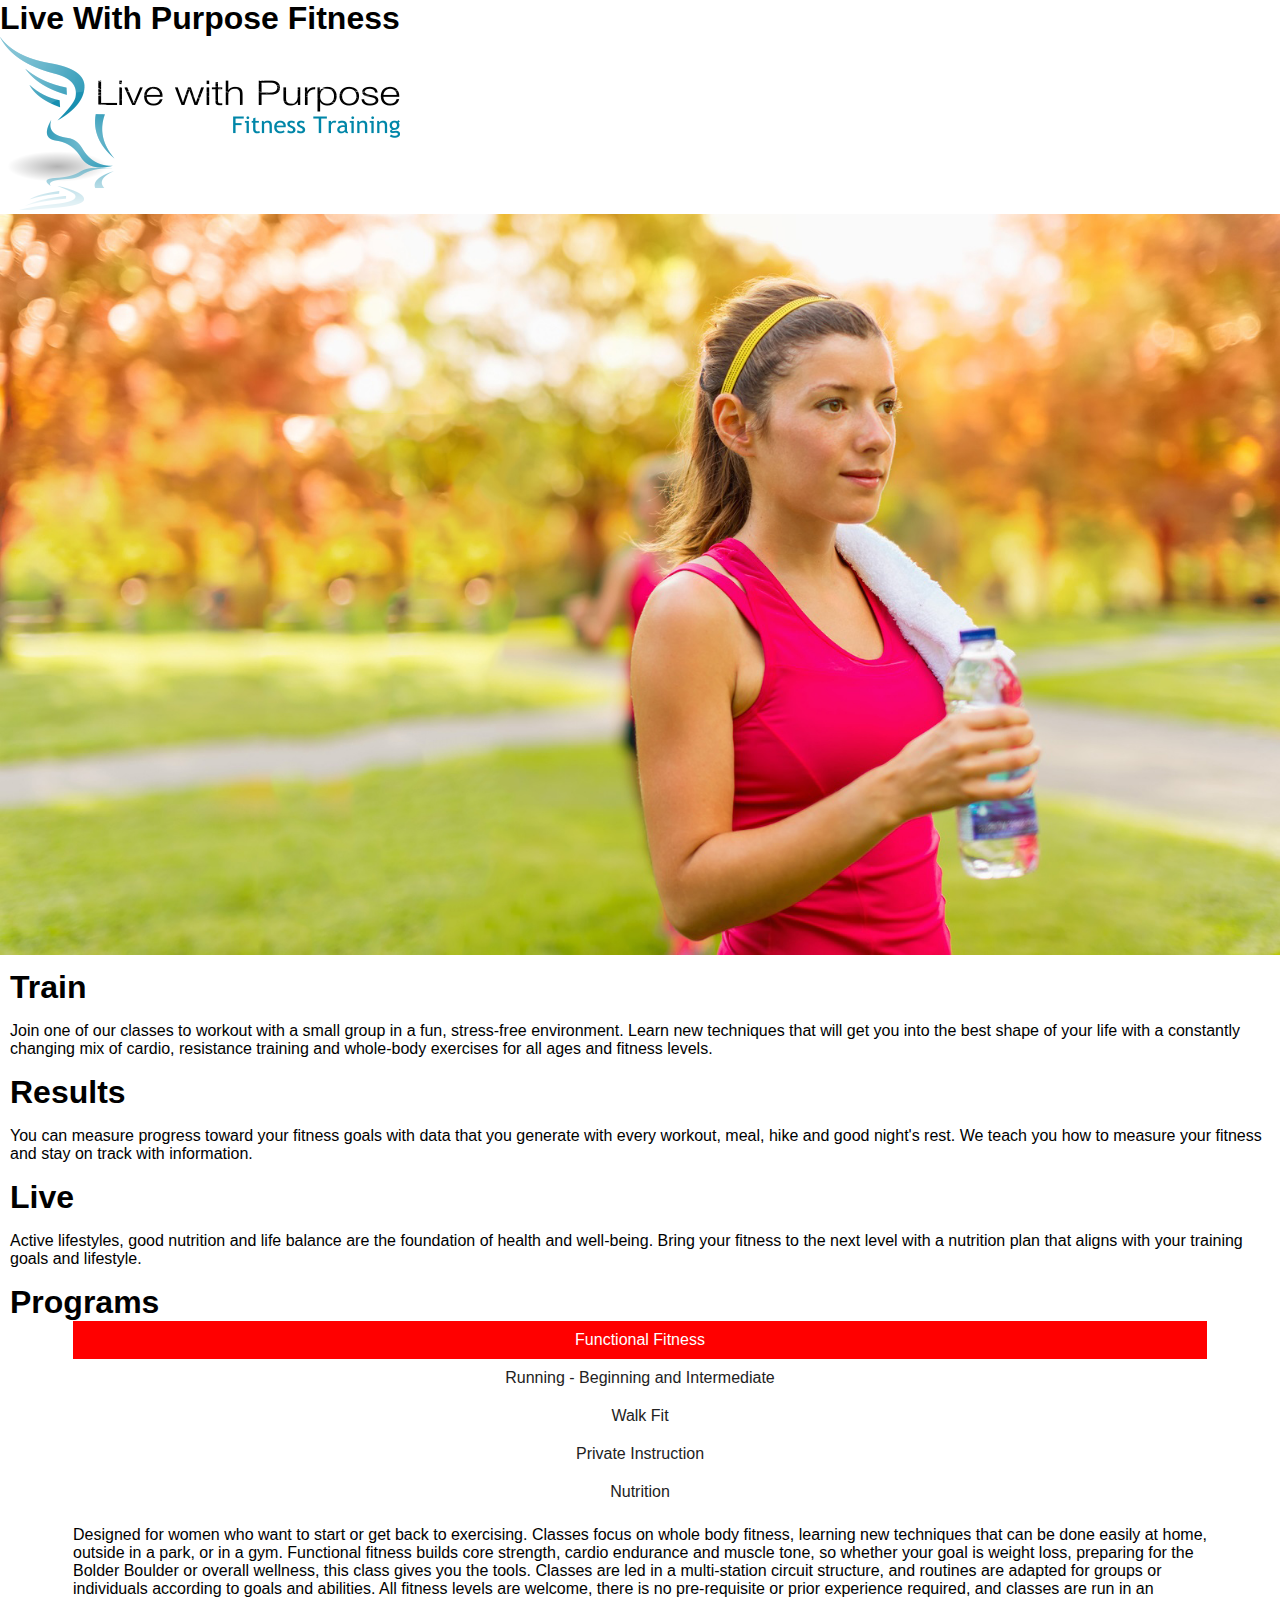
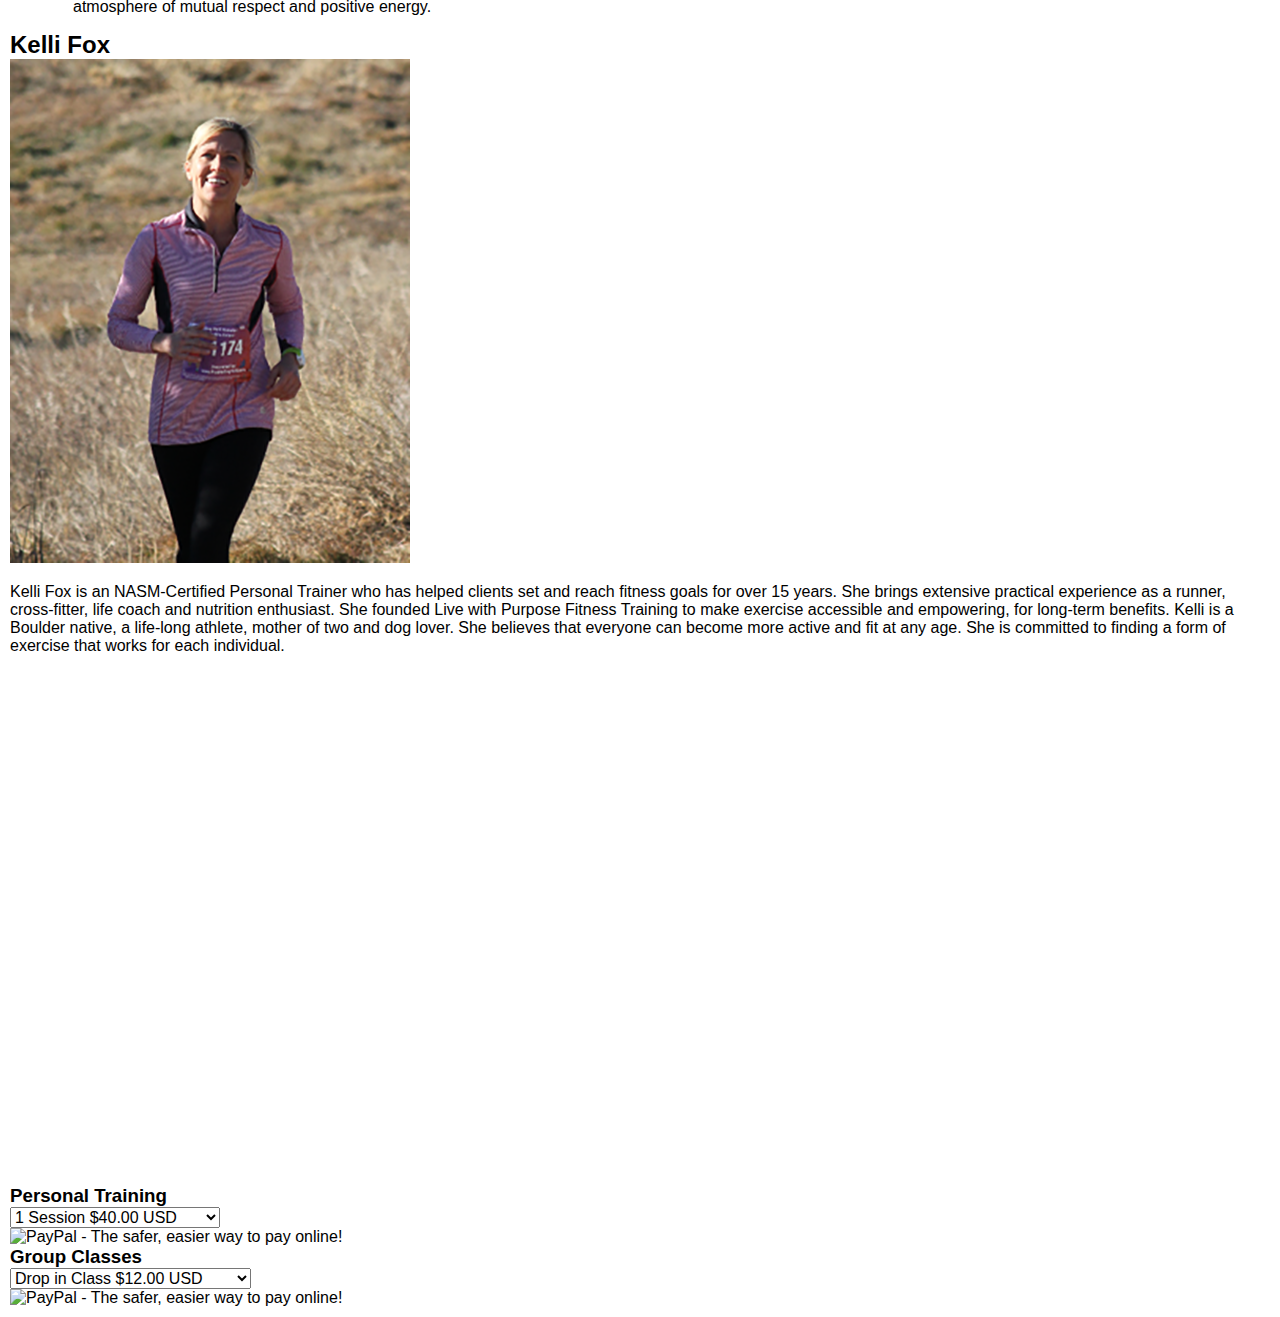
==== index.html @ 6a60d318 "adding css files and images" ====
<!DOCTYPE html>
<html lang="en">

<head>
	<meta charset="UTF-8" name="description" content="Live with Purpose Fitness Training is personal training services based in Louisville Colorado. Train. Results. Live.">
	<title>Live with Purpose Fitness | Personal Training in Louisville Colorado</title>
	<link rel="shortcut icon" type="image/png" href="images/favicon.png" />
	<link rel="stylesheet" href="styles/normalize.css">
	<link rel="stylesheet" href="styles/main.css">
</head>

<body>

	<!--              -->
	<!-- HEADER & NAV -->
	<!--              -->

	<h1>Live With Purpose Fitness</h1>
	<img src="images/main-logo.png" alt="live with purpose fitness logo">
	<img src="images/main-banner.jpg" alt="girl on a run" class="hdr-nav_banner-img">






	<!--                -->
	<!-- CALL TO ACTION -->
	<!--                -->

	<div class="content-wrapper">
		<h1 class="inactive-tab">Train</h1>
		<p>Join one of our classes to workout with a small group in a fun, stress-free environment. Learn new techniques that will get you into the best shape of your life with a constantly changing mix of cardio, resistance training and whole-body exercises for
			all ages and fitness levels.</p>

		<h1 class="inactive-tab">Results</h1>
		<p>You can measure progress toward your fitness goals with data that you generate with every workout, meal, hike and good night's rest. We teach you how to measure your fitness and stay on track with information.</p>

		<h1 class="inactive-tab">Live</h1>
		<p>Active lifestyles, good nutrition and life balance are the foundation of health and well-being. Bring your fitness to the next level with a nutrition plan that aligns with your training goals and lifestyle.</p>






		<!--                      -->
		<!-- PROGRAM DESCRIPTIONS -->
		<!--                      -->

		<h1>Programs</h1>

		<div class="tab-container">

			<ul class="tabs">
				<li class="tab-link current" data-tab="tab-1">Functional Fitness</li>
				<li class="tab-link" data-tab="tab-2">Running - Beginning and Intermediate</li>
				<li class="tab-link" data-tab="tab-3">Walk Fit</li>
				<li class="tab-link" data-tab="tab-4">Private Instruction</li>
				<li class="tab-link" data-tab="tab-5">Nutrition</li>
			</ul>

			<div id="tab-1" class="tab-content current">
				Designed for women who want to start or get back to exercising. Classes focus on whole body fitness, learning new techniques that can be done easily at home, outside in a park, or in a gym. Functional fitness builds core strength, cardio endurance and
				muscle tone, so whether your goal is weight loss, preparing for the Bolder Boulder or overall wellness, this class gives you the tools. Classes are led in a multi-station circuit structure, and routines are adapted for groups or individuals according
				to goals and abilities. All fitness levels are welcome, there is no pre-requisite or prior experience required, and classes are run in an atmosphere of mutual respect and positive energy.
			</div>
			<div id="tab-2" class="tab-content">
				Come experience the joy of group running, and take your training to the next level whether you're just beginning or have some experience. Each new class is assessed and grouped by ability and personal goals. My goal is to make running fun, and help you
				conquer your first mile or your first race in a supportive group format.
			</div>
			<div id="tab-3" class="tab-content">
				Group walking with light resistance and interval training that will add the next level of fitness to your walking routine. Body weight exercises, resistance bands and tubes are used to improve stability, strength and muscle tone. Also limited to six participants,
				meets twice a week, typically outside, weather permitting.
			</div>
			<div id="tab-4" class="tab-content">
				Want to work on an exercise program, work on specific goals, train for a race or start cross-fit, but do not know where to begin? Our individualized training and coaching plans will get you there. You tell us where you want to go, we design the plan and
				give you tools to get there. Private instruction is for anyone who prefers to work at their pace with 100% focus on their needs. Let us help you start an exercise routine for the first time, increase your level of overall fitness, rehabilitate after
				injury or surgery, or prepare for your first or next race.
			</div>
			<div id="tab-5" class="tab-content">
				Add nutrition coaching to private instruction and hit your weight, endurance or overall wellness goals faster. We provide guidance on the best foods to incorporate into your active lifestyle, as well as recommended calorie intake and recipes to get you
				going.
			</div>
		</div>






		<!--             -->
		<!-- INSTRUCTORS -->
		<!--             -->

		<h2>Kelli Fox</h2>
		<img src="images/main-bio.png" alt="">
		<p>Kelli Fox is an NASM-Certified Personal Trainer who has helped clients set and reach fitness goals for over 15 years. She brings extensive practical experience as a runner, cross-fitter, life coach and nutrition enthusiast. She founded Live with Purpose
			Fitness Training to make exercise accessible and empowering, for long-term benefits. Kelli is a Boulder native, a life-long athlete, mother of two and dog lover. She believes that everyone can become more active and fit at any age. She is committed
			to finding a form of exercise that works for each individual.</p>






		<!--                 -->
		<!-- GOOGLE CALENDAR -->
		<!--                 -->

		<div class="gcal">
			<iframe src="https://www.google.com/calendar/embed?showNav=0&amp;showPrint=0&amp;height=600&amp;wkst=1&amp;bgcolor=%23ffffff&amp;src=ojru3b0qiuaqg6bckt0li6a1ng%40group.calendar.google.com&amp;color=%2342104A&amp;ctz=America%2FNew_York" style=" border-width:0 "
							width="100%" height="400px"></iframe>
		</div>





		<!--               -->
		<!-- PAYPAL BUTTON -->
		<!--               -->

		<div class="paypal">
			<h3>Personal Training</h3>

			<div class="paypal">
				<form action="https://www.paypal.com/cgi-bin/webscr" method="post" target="_top">
					<input type="hidden" name="cmd" value="_s-xclick">
					<input type="hidden" name="hosted_button_id" value="YKJKQMB5EEYSU">
					<table>
						<tbody>
							<tr>
								<td>
									<input type="hidden" name="on0" value="Sessions">
								</td>
							</tr>
							<tr>
								<td>
									<select name="os0">
										<option value="1 Session">1 Session $40.00 USD</option>
										<option value="4 Sessions">4 Sessions $145.00 USD</option>
										<option value="6 Sessions">6 Sessions $198.00 USD</option>
										<option value="10 Sessions">10 Sessions $300.00 USD</option>
									</select>
								</td>
							</tr>
						</tbody>
					</table>
					<input type="hidden" name="currency_code" value="USD">
					<input type="image" src="https://www.paypalobjects.com/en_US/i/btn/btn_buynowCC_LG.gif" border="0" name="submit" alt="PayPal - The safer, easier way to pay online!">
					<img alt="" border="0" src="https://www.paypalobjects.com/en_US/i/scr/pixel.gif" width="1" height="1">
				</form>
			</div>

			<h3>Group Classes</h3>
			<div class="paypal">
				<form action="https://www.paypal.com/cgi-bin/webscr" method="post" target="_top">
					<input type="hidden" name="cmd" value="_s-xclick">
					<input type="hidden" name="hosted_button_id" value="GPNAJPXUS7Q98">
					<table>
						<tbody>
							<tr>
								<td>
									<input type="hidden" name="on0" value="Classes">
								</td>
							</tr>
							<tr>
								<td>
									<select name="os0">
										<option value="Drop in Class">Drop in Class $12.00 USD</option>
										<option value="4 Session Class">4 Session Class $40.00 USD</option>
										<option value="6 Session Class">6 Session Class $48.00 USD</option>
										<option value="Monthly Unlimited">Monthly Unlimited $75.00 USD</option>
									</select>
								</td>
							</tr>
						</tbody>
					</table>
					<input type="hidden" name="currency_code" value="USD">
					<input type="image" src="https://www.paypalobjects.com/en_US/i/btn/btn_buynowCC_LG.gif" border="0" name="submit" alt="PayPal - The safer, easier way to pay online!">
					<img alt="" border="0" src="https://www.paypalobjects.com/en_US/i/scr/pixel.gif" width="1" height="1">
				</form>
			</div>
		</div>
	</div>





	<!--         -->
	<!-- Scripts -->
	<!--         -->

	<script src="https://ajax.googleapis.com/ajax/libs/jquery/3.1.0/jquery.min.js"></script>
	<script src="main.js" type="text/javascript"></script>
</body>

</html>
---- styles/main.css ----
body {
}

/*  Header and Navigation  */
/*  class syntax : hdr-nv  */

.hdr-nav_banner-img {
  width: 100%;
}





.content-wrapper {
  padding: 10px;
}

.tab-container{
	width: 90%;
	margin: 0 auto;
}

ul.tabs{
	margin: 0px;
	padding: 0px;
	list-style: none;
}
ul.tabs li{
	background: none;
	color: #222;
	padding: 10px;
  text-align: center;
	cursor: pointer;
}

ul.tabs li.current{
	background: red;
	color: white;
}

.tab-content{
	display: none;
	padding: 15px 0;
}

.tab-content.current{
	display: inherit;
}

.gcal {
  margin: 5%;
}
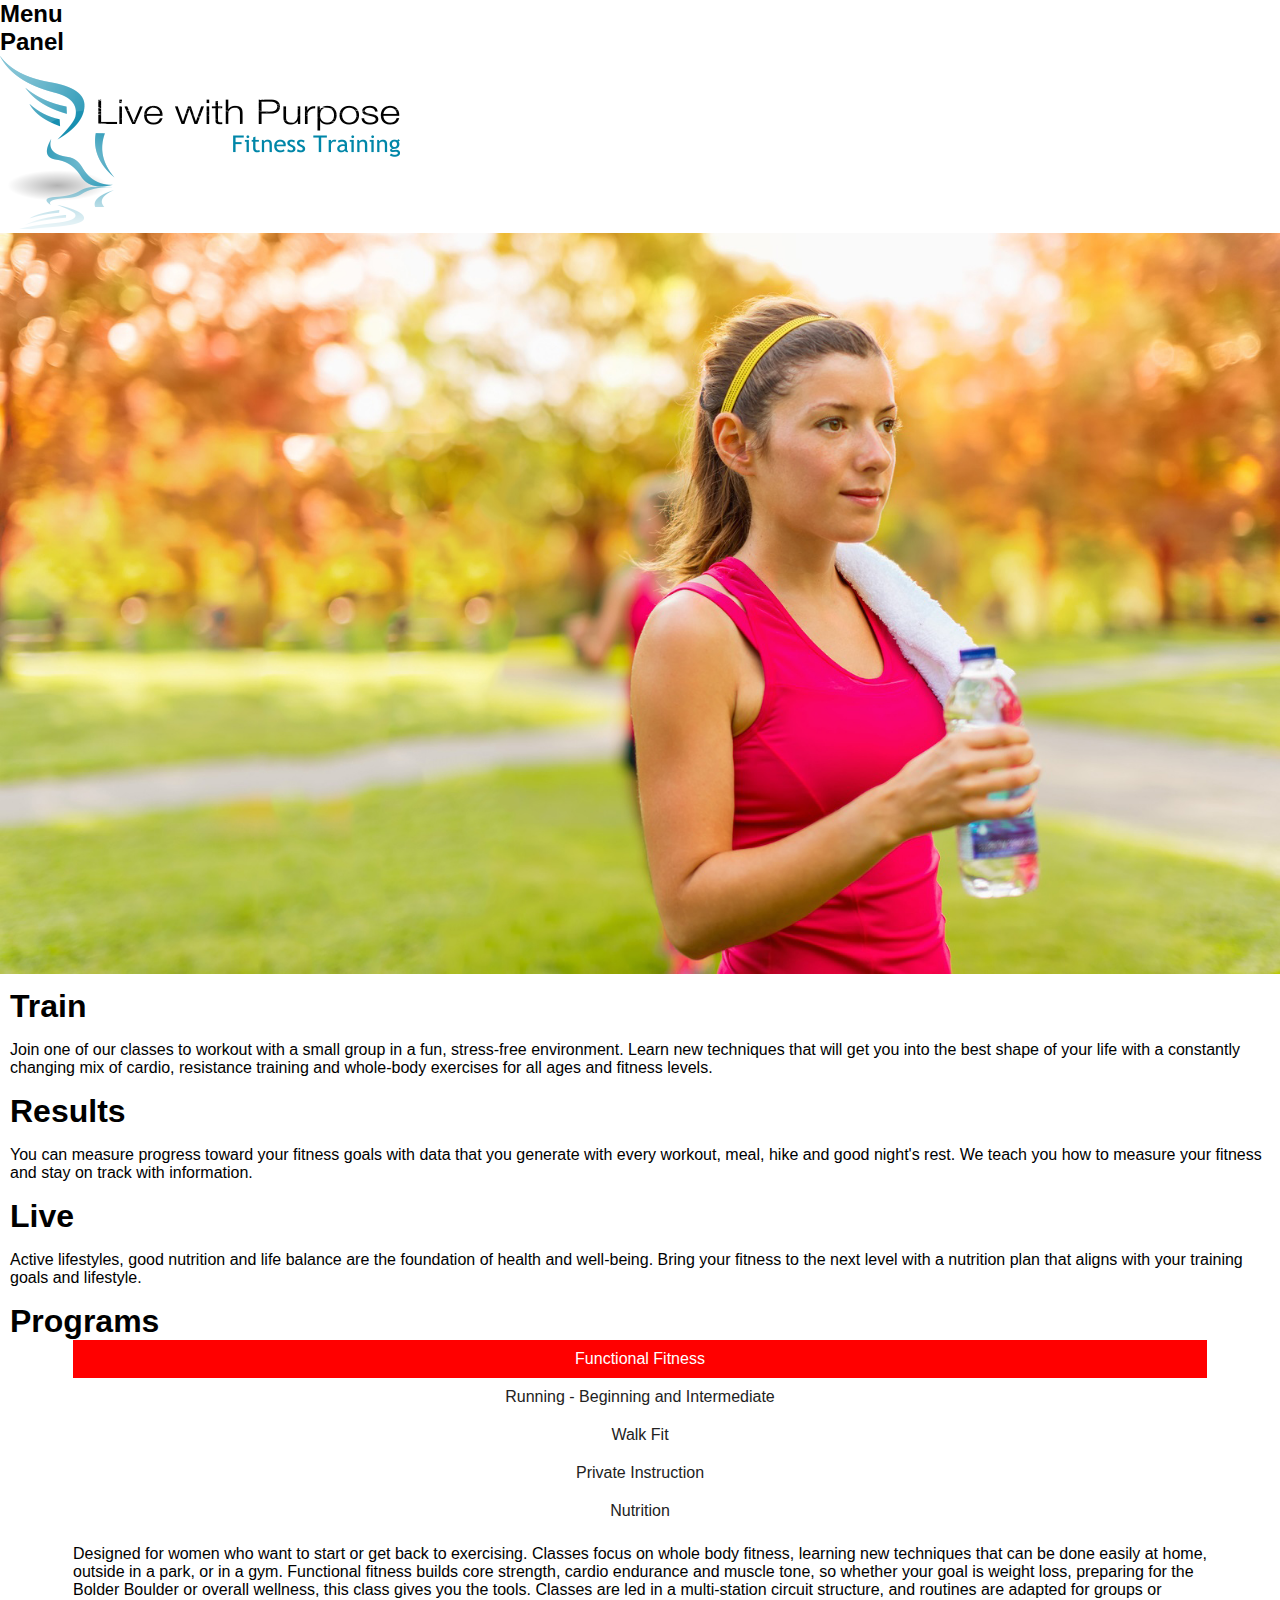
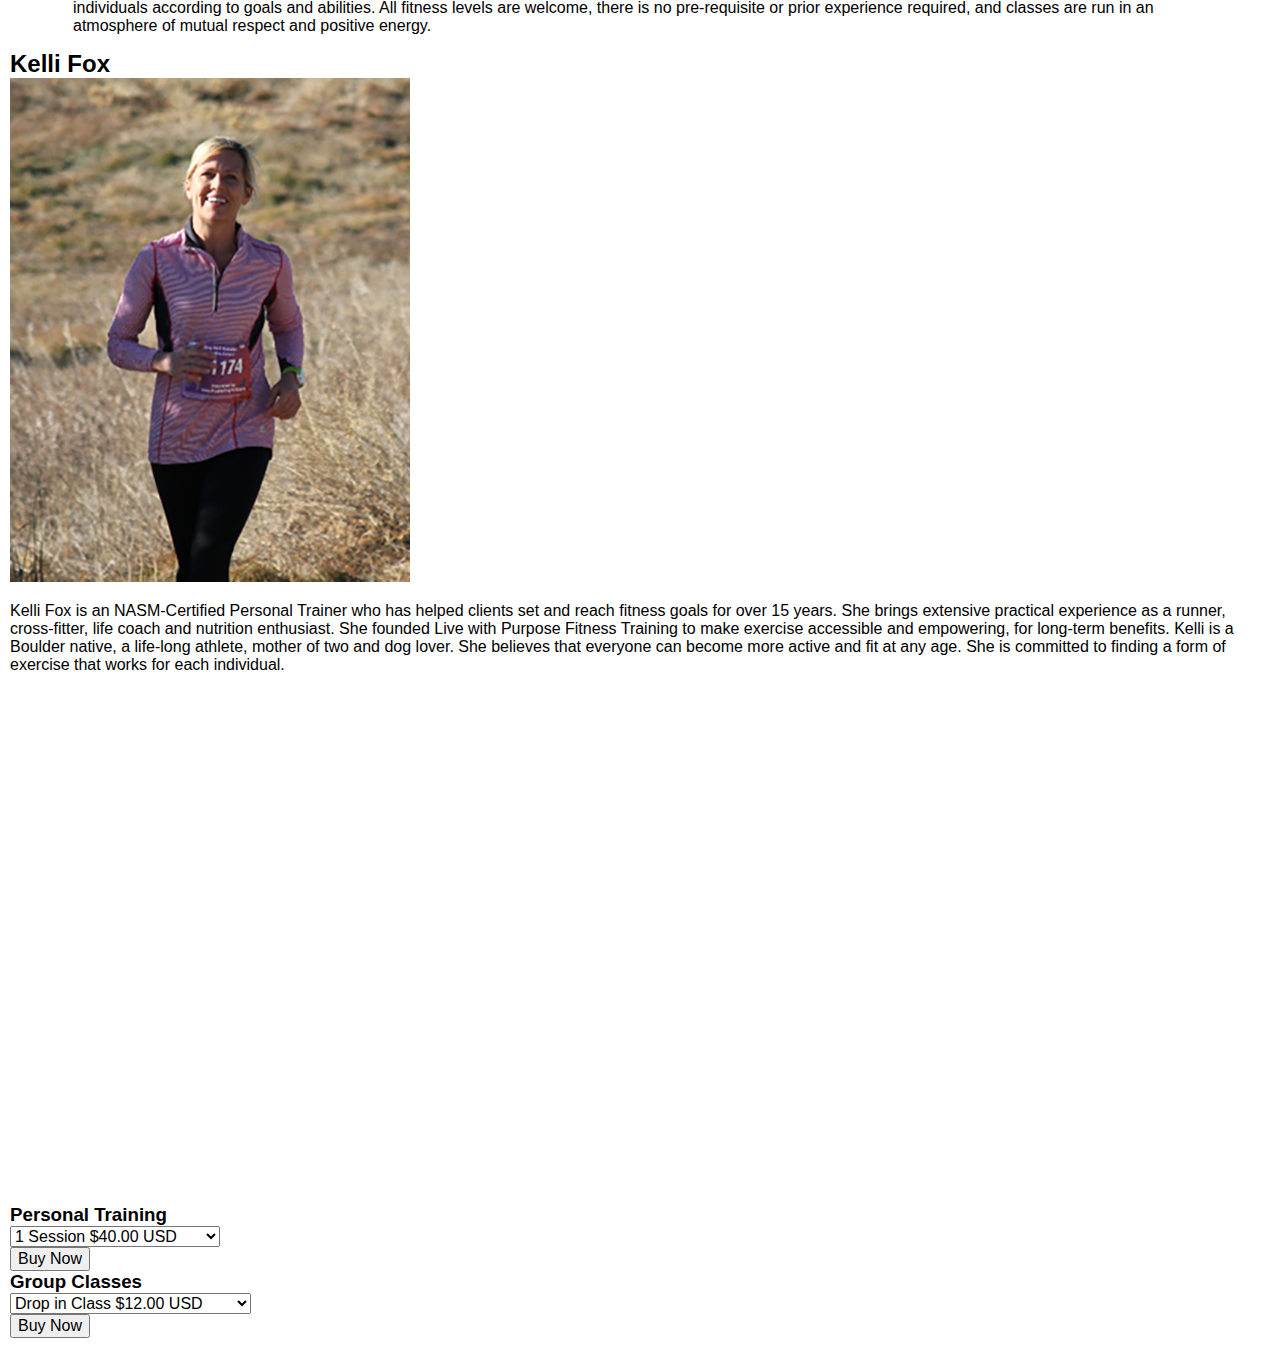
==== commit 6bdaf57b: "adding files" ====
--- a/index.html
+++ b/index.html
@@ -15,7 +15,19 @@
 	<!-- HEADER & NAV -->
 	<!--              -->
 
-	<h1>Live With Purpose Fitness</h1>
+
+	<nav id="menu">
+	  <header>
+	    <h2>Menu</h2>
+	  </header>
+	</nav>
+
+	<main id="panel">
+	  <header>
+	    <h2>Panel</h2>
+	  </header>
+	</main>
+
 	<img src="images/main-logo.png" alt="live with purpose fitness logo">
 	<img src="images/main-banner.jpg" alt="girl on a run" class="hdr-nav_banner-img">
 
@@ -148,7 +160,7 @@
 						</tbody>
 					</table>
 					<input type="hidden" name="currency_code" value="USD">
-					<input type="image" src="https://www.paypalobjects.com/en_US/i/btn/btn_buynowCC_LG.gif" border="0" name="submit" alt="PayPal - The safer, easier way to pay online!">
+					<input type="submit" value="Buy Now" name="submit" title="PayPal - The safer, easier way to pay online!" class="paypalbutton">
 					<img alt="" border="0" src="https://www.paypalobjects.com/en_US/i/scr/pixel.gif" width="1" height="1">
 				</form>
 			</div>
@@ -178,7 +190,7 @@
 						</tbody>
 					</table>
 					<input type="hidden" name="currency_code" value="USD">
-					<input type="image" src="https://www.paypalobjects.com/en_US/i/btn/btn_buynowCC_LG.gif" border="0" name="submit" alt="PayPal - The safer, easier way to pay online!">
+					<input type="submit" value="Buy Now" name="submit" title="PayPal - The safer, easier way to pay online!" class="paypalbutton">
 					<img alt="" border="0" src="https://www.paypalobjects.com/en_US/i/scr/pixel.gif" width="1" height="1">
 				</form>
 			</div>
@@ -194,7 +206,7 @@
 	<!--         -->
 
 	<script src="https://ajax.googleapis.com/ajax/libs/jquery/3.1.0/jquery.min.js"></script>
-	<script src="main.js" type="text/javascript"></script>
+	<script src="scripts/main.js" type="text/javascript"></script>
 </body>
 
 </html>
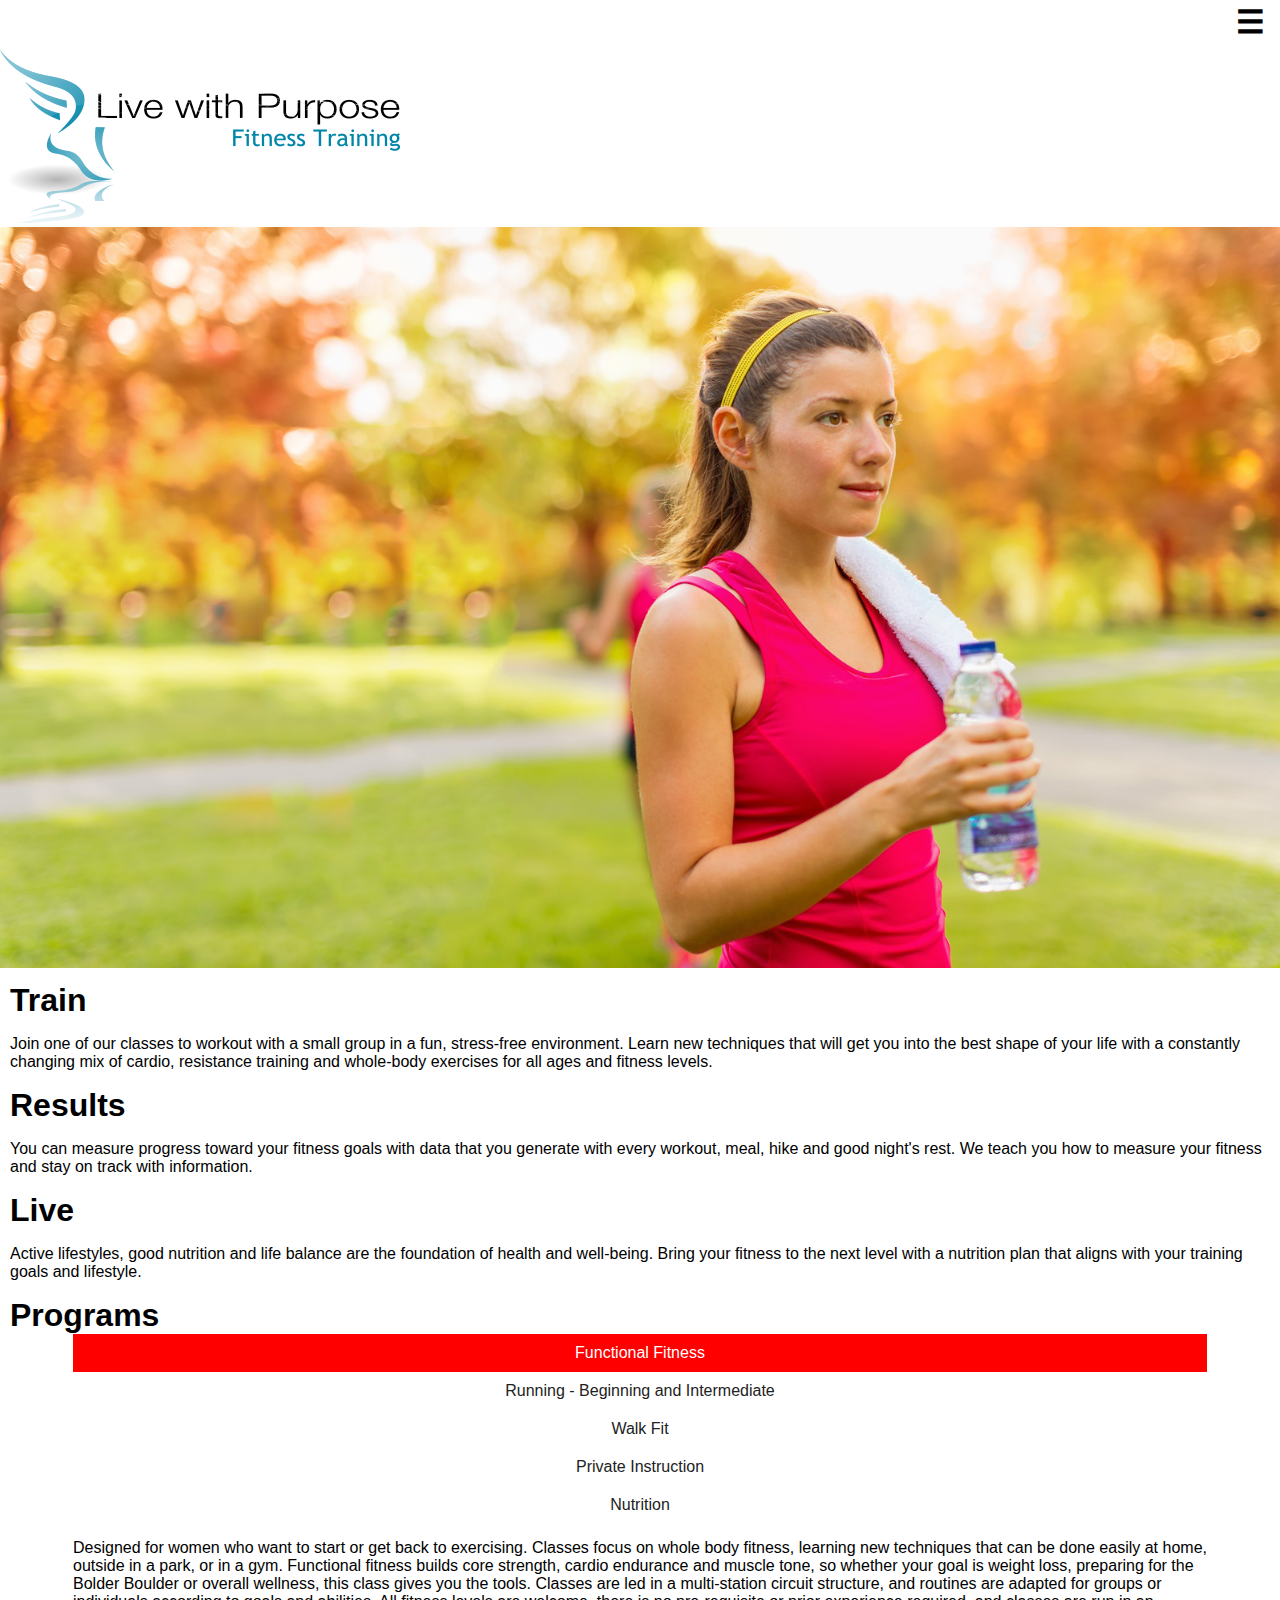
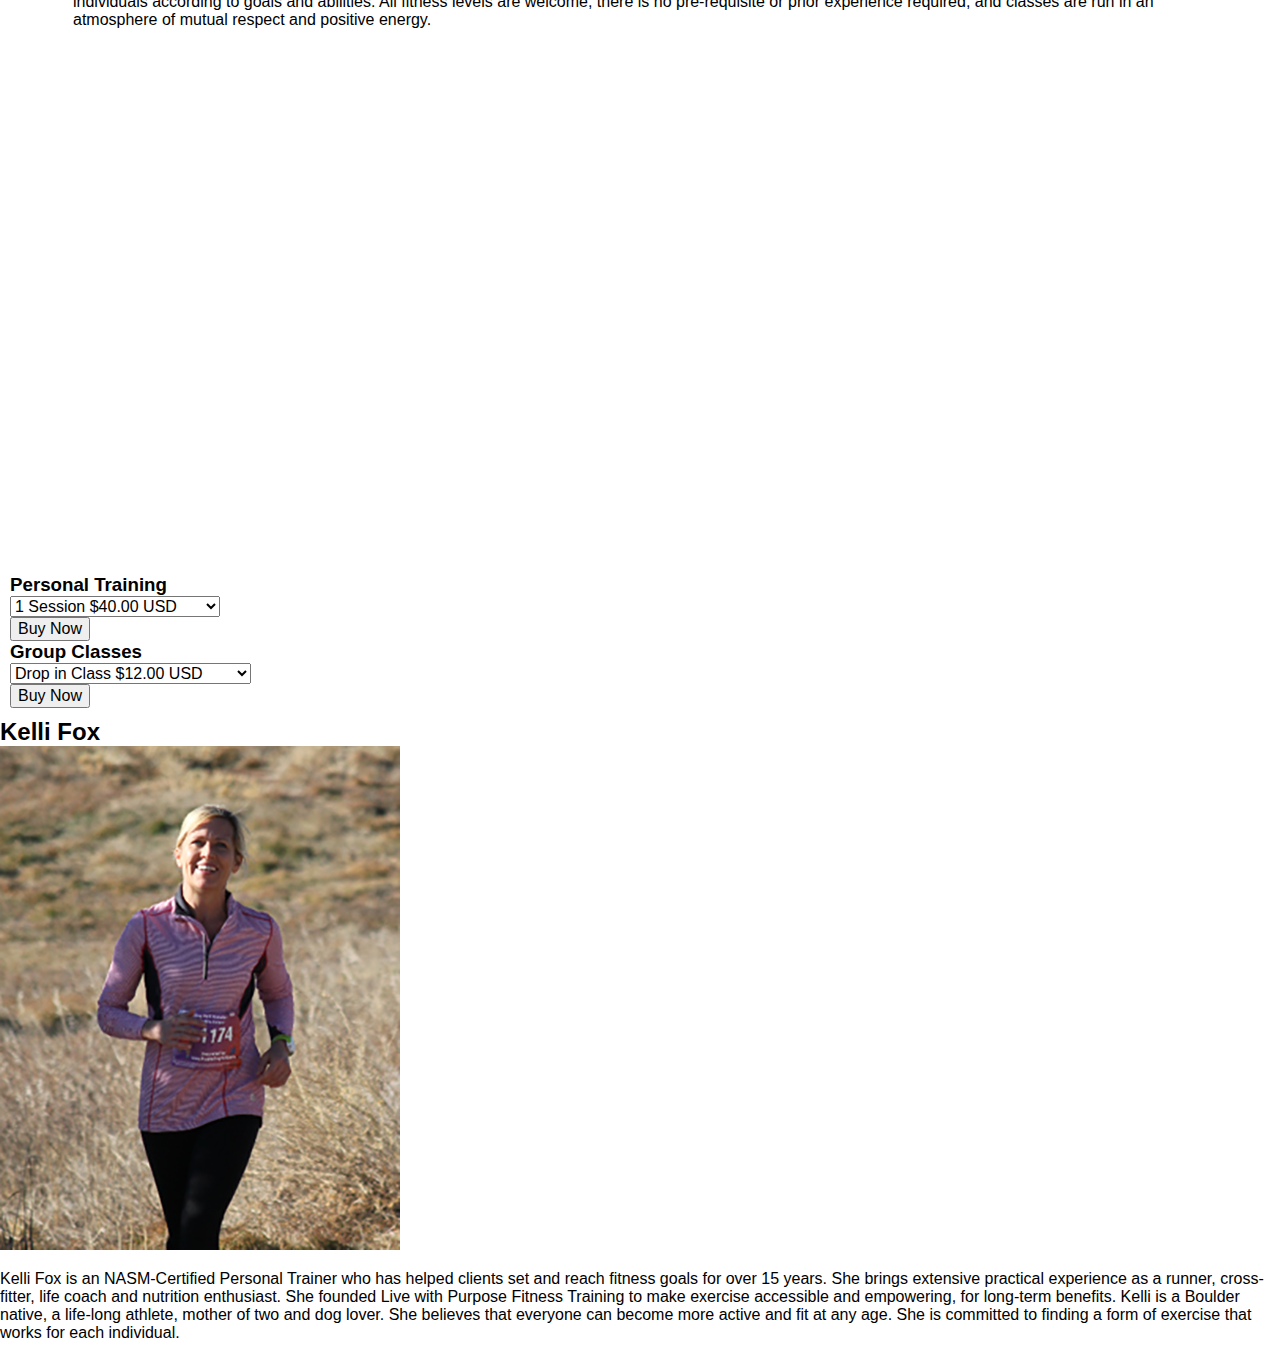
==== commit c19e8a3a: "adding slideout menu" ====
--- a/index.html
+++ b/index.html
@@ -16,17 +16,19 @@
 	<!--              -->
 
 
-	<nav id="menu">
-	  <header>
-	    <h2>Menu</h2>
-	  </header>
-	</nav>
-
-	<main id="panel">
-	  <header>
-	    <h2>Panel</h2>
-	  </header>
-	</main>
+	<header>
+	  <button class="hamburger">&#9776;</button>
+	  <button class="cross">&#735;</button>
+	</header>
+
+	<div class="menu">
+	  <ul>
+	    <a href="#call-to-action"><li>About</li></a>
+	    <a href="#programs-wrapper"><li>Programs</li></a>
+	    <a href="#schedule-wrapper"><li>Schedule</li></a>
+	    <a href="#contact-wrapper"><li>Contact Us</li></a>
+	  </ul>
+	</div>
 
 	<img src="images/main-logo.png" alt="live with purpose fitness logo">
 	<img src="images/main-banner.jpg" alt="girl on a run" class="hdr-nav_banner-img">
@@ -41,16 +43,18 @@
 	<!--                -->
 
 	<div class="content-wrapper">
-		<h1 class="inactive-tab">Train</h1>
-		<p>Join one of our classes to workout with a small group in a fun, stress-free environment. Learn new techniques that will get you into the best shape of your life with a constantly changing mix of cardio, resistance training and whole-body exercises for
-			all ages and fitness levels.</p>
-
-		<h1 class="inactive-tab">Results</h1>
-		<p>You can measure progress toward your fitness goals with data that you generate with every workout, meal, hike and good night's rest. We teach you how to measure your fitness and stay on track with information.</p>
-
-		<h1 class="inactive-tab">Live</h1>
-		<p>Active lifestyles, good nutrition and life balance are the foundation of health and well-being. Bring your fitness to the next level with a nutrition plan that aligns with your training goals and lifestyle.</p>
-
+
+		<div class="call-to-action-wrapper" id="call-to-action">
+			<h1 class="inactive-tab">Train</h1>
+			<p>Join one of our classes to workout with a small group in a fun, stress-free environment. Learn new techniques that will get you into the best shape of your life with a constantly changing mix of cardio, resistance training and whole-body exercises for
+				all ages and fitness levels.</p>
+
+			<h1 class="inactive-tab">Results</h1>
+			<p>You can measure progress toward your fitness goals with data that you generate with every workout, meal, hike and good night's rest. We teach you how to measure your fitness and stay on track with information.</p>
+
+			<h1 class="inactive-tab">Live</h1>
+			<p>Active lifestyles, good nutrition and life balance are the foundation of health and well-being. Bring your fitness to the next level with a nutrition plan that aligns with your training goals and lifestyle.</p>
+		</div>
 
 
 
@@ -59,40 +63,41 @@
 		<!--                      -->
 		<!-- PROGRAM DESCRIPTIONS -->
 		<!--                      -->
-
-		<h1>Programs</h1>
-
-		<div class="tab-container">
-
-			<ul class="tabs">
-				<li class="tab-link current" data-tab="tab-1">Functional Fitness</li>
-				<li class="tab-link" data-tab="tab-2">Running - Beginning and Intermediate</li>
-				<li class="tab-link" data-tab="tab-3">Walk Fit</li>
-				<li class="tab-link" data-tab="tab-4">Private Instruction</li>
-				<li class="tab-link" data-tab="tab-5">Nutrition</li>
-			</ul>
-
-			<div id="tab-1" class="tab-content current">
-				Designed for women who want to start or get back to exercising. Classes focus on whole body fitness, learning new techniques that can be done easily at home, outside in a park, or in a gym. Functional fitness builds core strength, cardio endurance and
-				muscle tone, so whether your goal is weight loss, preparing for the Bolder Boulder or overall wellness, this class gives you the tools. Classes are led in a multi-station circuit structure, and routines are adapted for groups or individuals according
-				to goals and abilities. All fitness levels are welcome, there is no pre-requisite or prior experience required, and classes are run in an atmosphere of mutual respect and positive energy.
-			</div>
-			<div id="tab-2" class="tab-content">
-				Come experience the joy of group running, and take your training to the next level whether you're just beginning or have some experience. Each new class is assessed and grouped by ability and personal goals. My goal is to make running fun, and help you
-				conquer your first mile or your first race in a supportive group format.
-			</div>
-			<div id="tab-3" class="tab-content">
-				Group walking with light resistance and interval training that will add the next level of fitness to your walking routine. Body weight exercises, resistance bands and tubes are used to improve stability, strength and muscle tone. Also limited to six participants,
-				meets twice a week, typically outside, weather permitting.
-			</div>
-			<div id="tab-4" class="tab-content">
-				Want to work on an exercise program, work on specific goals, train for a race or start cross-fit, but do not know where to begin? Our individualized training and coaching plans will get you there. You tell us where you want to go, we design the plan and
-				give you tools to get there. Private instruction is for anyone who prefers to work at their pace with 100% focus on their needs. Let us help you start an exercise routine for the first time, increase your level of overall fitness, rehabilitate after
-				injury or surgery, or prepare for your first or next race.
-			</div>
-			<div id="tab-5" class="tab-content">
-				Add nutrition coaching to private instruction and hit your weight, endurance or overall wellness goals faster. We provide guidance on the best foods to incorporate into your active lifestyle, as well as recommended calorie intake and recipes to get you
-				going.
+		<div class="programs-wrapper" id="programs-wrapper">
+			<h1>Programs</h1>
+
+			<div class="tab-container">
+
+				<ul class="tabs">
+					<li class="tab-link current" data-tab="tab-1">Functional Fitness</li>
+					<li class="tab-link" data-tab="tab-2">Running - Beginning and Intermediate</li>
+					<li class="tab-link" data-tab="tab-3">Walk Fit</li>
+					<li class="tab-link" data-tab="tab-4">Private Instruction</li>
+					<li class="tab-link" data-tab="tab-5">Nutrition</li>
+				</ul>
+
+				<div id="tab-1" class="tab-content current">
+					Designed for women who want to start or get back to exercising. Classes focus on whole body fitness, learning new techniques that can be done easily at home, outside in a park, or in a gym. Functional fitness builds core strength, cardio endurance and
+					muscle tone, so whether your goal is weight loss, preparing for the Bolder Boulder or overall wellness, this class gives you the tools. Classes are led in a multi-station circuit structure, and routines are adapted for groups or individuals according
+					to goals and abilities. All fitness levels are welcome, there is no pre-requisite or prior experience required, and classes are run in an atmosphere of mutual respect and positive energy.
+				</div>
+				<div id="tab-2" class="tab-content">
+					Come experience the joy of group running, and take your training to the next level whether you're just beginning or have some experience. Each new class is assessed and grouped by ability and personal goals. My goal is to make running fun, and help you
+					conquer your first mile or your first race in a supportive group format.
+				</div>
+				<div id="tab-3" class="tab-content">
+					Group walking with light resistance and interval training that will add the next level of fitness to your walking routine. Body weight exercises, resistance bands and tubes are used to improve stability, strength and muscle tone. Also limited to six participants,
+					meets twice a week, typically outside, weather permitting.
+				</div>
+				<div id="tab-4" class="tab-content">
+					Want to work on an exercise program, work on specific goals, train for a race or start cross-fit, but do not know where to begin? Our individualized training and coaching plans will get you there. You tell us where you want to go, we design the plan and
+					give you tools to get there. Private instruction is for anyone who prefers to work at their pace with 100% focus on their needs. Let us help you start an exercise routine for the first time, increase your level of overall fitness, rehabilitate after
+					injury or surgery, or prepare for your first or next race.
+				</div>
+				<div id="tab-5" class="tab-content">
+					Add nutrition coaching to private instruction and hit your weight, endurance or overall wellness goals faster. We provide guidance on the best foods to incorporate into your active lifestyle, as well as recommended calorie intake and recipes to get you
+					going.
+				</div>
 			</div>
 		</div>
 
@@ -100,102 +105,107 @@
 
 
 
-
-		<!--             -->
-		<!-- INSTRUCTORS -->
-		<!--             -->
-
+		<!--                 -->
+		<!-- GOOGLE CALENDAR -->
+		<!--                 -->
+
+		<div class="schedule-wrapper" id="schedule-wrapper">
+			<div class="gcal">
+				<iframe src="https://www.google.com/calendar/embed?showNav=0&amp;showPrint=0&amp;height=600&amp;wkst=1&amp;bgcolor=%23ffffff&amp;src=ojru3b0qiuaqg6bckt0li6a1ng%40group.calendar.google.com&amp;color=%2342104A&amp;ctz=America%2FNew_York" style=" border-width:0 "
+									width="100%" height="400px"></iframe>
+			</div>
+
+
+
+
+
+				<!--               -->
+				<!-- PAYPAL BUTTON -->
+				<!--               -->
+
+				<div class="paypal">
+					<h3>Personal Training</h3>
+
+					<div class="paypal">
+						<form action="https://www.paypal.com/cgi-bin/webscr" method="post" target="_top">
+							<input type="hidden" name="cmd" value="_s-xclick">
+							<input type="hidden" name="hosted_button_id" value="YKJKQMB5EEYSU">
+							<table>
+								<tbody>
+									<tr>
+										<td>
+											<input type="hidden" name="on0" value="Sessions">
+										</td>
+									</tr>
+									<tr>
+										<td>
+											<select name="os0">
+												<option value="1 Session">1 Session $40.00 USD</option>
+												<option value="4 Sessions">4 Sessions $145.00 USD</option>
+												<option value="6 Sessions">6 Sessions $198.00 USD</option>
+												<option value="10 Sessions">10 Sessions $300.00 USD</option>
+											</select>
+										</td>
+									</tr>
+								</tbody>
+							</table>
+							<input type="hidden" name="currency_code" value="USD">
+							<input type="submit" value="Buy Now" name="submit" title="PayPal - The safer, easier way to pay online!" class="paypalbutton">
+							<img alt="" border="0" src="https://www.paypalobjects.com/en_US/i/scr/pixel.gif" width="1" height="1">
+						</form>
+					</div>
+
+					<h3>Group Classes</h3>
+					<div class="paypal">
+						<form action="https://www.paypal.com/cgi-bin/webscr" method="post" target="_top">
+							<input type="hidden" name="cmd" value="_s-xclick">
+							<input type="hidden" name="hosted_button_id" value="GPNAJPXUS7Q98">
+							<table>
+								<tbody>
+									<tr>
+										<td>
+											<input type="hidden" name="on0" value="Classes">
+										</td>
+									</tr>
+									<tr>
+										<td>
+											<select name="os0">
+												<option value="Drop in Class">Drop in Class $12.00 USD</option>
+												<option value="4 Session Class">4 Session Class $40.00 USD</option>
+												<option value="6 Session Class">6 Session Class $48.00 USD</option>
+												<option value="Monthly Unlimited">Monthly Unlimited $75.00 USD</option>
+											</select>
+										</td>
+									</tr>
+								</tbody>
+							</table>
+							<input type="hidden" name="currency_code" value="USD">
+							<input type="submit" value="Buy Now" name="submit" title="PayPal - The safer, easier way to pay online!" class="paypalbutton">
+							<img alt="" border="0" src="https://www.paypalobjects.com/en_US/i/scr/pixel.gif" width="1" height="1">
+						</form>
+					</div>
+				</div>
+			</div>
+		</div>
+	</div>
+
+
+
+
+	<!--             -->
+	<!-- INSTRUCTORS -->
+	<!--             -->
+
+	<div class="contact-wrapper" id="contact-wrapper">
 		<h2>Kelli Fox</h2>
 		<img src="images/main-bio.png" alt="">
 		<p>Kelli Fox is an NASM-Certified Personal Trainer who has helped clients set and reach fitness goals for over 15 years. She brings extensive practical experience as a runner, cross-fitter, life coach and nutrition enthusiast. She founded Live with Purpose
 			Fitness Training to make exercise accessible and empowering, for long-term benefits. Kelli is a Boulder native, a life-long athlete, mother of two and dog lover. She believes that everyone can become more active and fit at any age. She is committed
 			to finding a form of exercise that works for each individual.</p>
-
-
-
-
-
-
-		<!--                 -->
-		<!-- GOOGLE CALENDAR -->
-		<!--                 -->
-
-		<div class="gcal">
-			<iframe src="https://www.google.com/calendar/embed?showNav=0&amp;showPrint=0&amp;height=600&amp;wkst=1&amp;bgcolor=%23ffffff&amp;src=ojru3b0qiuaqg6bckt0li6a1ng%40group.calendar.google.com&amp;color=%2342104A&amp;ctz=America%2FNew_York" style=" border-width:0 "
-							width="100%" height="400px"></iframe>
-		</div>
-
-
-
-
-
-		<!--               -->
-		<!-- PAYPAL BUTTON -->
-		<!--               -->
-
-		<div class="paypal">
-			<h3>Personal Training</h3>
-
-			<div class="paypal">
-				<form action="https://www.paypal.com/cgi-bin/webscr" method="post" target="_top">
-					<input type="hidden" name="cmd" value="_s-xclick">
-					<input type="hidden" name="hosted_button_id" value="YKJKQMB5EEYSU">
-					<table>
-						<tbody>
-							<tr>
-								<td>
-									<input type="hidden" name="on0" value="Sessions">
-								</td>
-							</tr>
-							<tr>
-								<td>
-									<select name="os0">
-										<option value="1 Session">1 Session $40.00 USD</option>
-										<option value="4 Sessions">4 Sessions $145.00 USD</option>
-										<option value="6 Sessions">6 Sessions $198.00 USD</option>
-										<option value="10 Sessions">10 Sessions $300.00 USD</option>
-									</select>
-								</td>
-							</tr>
-						</tbody>
-					</table>
-					<input type="hidden" name="currency_code" value="USD">
-					<input type="submit" value="Buy Now" name="submit" title="PayPal - The safer, easier way to pay online!" class="paypalbutton">
-					<img alt="" border="0" src="https://www.paypalobjects.com/en_US/i/scr/pixel.gif" width="1" height="1">
-				</form>
-			</div>
-
-			<h3>Group Classes</h3>
-			<div class="paypal">
-				<form action="https://www.paypal.com/cgi-bin/webscr" method="post" target="_top">
-					<input type="hidden" name="cmd" value="_s-xclick">
-					<input type="hidden" name="hosted_button_id" value="GPNAJPXUS7Q98">
-					<table>
-						<tbody>
-							<tr>
-								<td>
-									<input type="hidden" name="on0" value="Classes">
-								</td>
-							</tr>
-							<tr>
-								<td>
-									<select name="os0">
-										<option value="Drop in Class">Drop in Class $12.00 USD</option>
-										<option value="4 Session Class">4 Session Class $40.00 USD</option>
-										<option value="6 Session Class">6 Session Class $48.00 USD</option>
-										<option value="Monthly Unlimited">Monthly Unlimited $75.00 USD</option>
-									</select>
-								</td>
-							</tr>
-						</tbody>
-					</table>
-					<input type="hidden" name="currency_code" value="USD">
-					<input type="submit" value="Buy Now" name="submit" title="PayPal - The safer, easier way to pay online!" class="paypalbutton">
-					<img alt="" border="0" src="https://www.paypalobjects.com/en_US/i/scr/pixel.gif" width="1" height="1">
-				</form>
-			</div>
-		</div>
 	</div>
+
+
+
 
 
 
--- a/styles/main.css
+++ b/styles/main.css
@@ -1,53 +1,122 @@
-body {
-}
+body {}
 
 /*  Header and Navigation  */
+
+
 /*  class syntax : hdr-nv  */
 
 .hdr-nav_banner-img {
   width: 100%;
 }
 
+/*Slideout Menu*/
 
+header {
+  width: 100%;
+  height: 50px;
+  line-height: 50px;
+}
+.hamburger {
+  background: none;
+  position: absolute;
+  top: 0;
+  right: 0;
+  line-height: 45px;
+  padding: 0px 15px 0px 15px;
+  color: black;
+  border: 0;
+  font-size: 2em;
+  font-weight: bold;
+  cursor: pointer;
+  outline: none;
+  z-index: 1000;
+}
+.cross {
+  background: none;
+  position: absolute;
+  top: 0px;
+  right: 0;
+  padding: 5px 15px 0px 15px;
+  color: black;
+  border: 0;
+  font-size: 5em;
+  line-height: 65px;
+  font-weight: bold;
+  cursor: pointer;
+  outline: none;
+  z-index: 1000;
+}
+.menu {
+  z-index: 100;
+  font-weight: bold;
+  font-size: 0.8em;
+  width: 100%;
+  background: #131313;
+  position: absolute;
+  text-align: center;
+}
+.menu ul {
+  margin: 0;
+  padding: 0;
+  list-style-type: none;
+  list-style-image: none;
+}
+.menu li {
+  display: block;
+  padding: 15px 0 15px 0;
+  border-bottom: #1d1f20 1px solid;
+}
+.menu li:hover {
+  display: block;
+  background: #181818;
+  padding: 15px 0 15px 0;
+  border-bottom: #1d1f20 1px solid;
+}
+.menu ul li a {
+  text-decoration: none;
+  margin: 0px;
+  color: #fff;
+}
+.menu a {
+  text-decoration: none;
+  color: white;
+}
+.menu a:hover {
+  text-decoration: none;
+  color: red;
+}
 
-
-
+/*tabbed sections*/
 .content-wrapper {
   padding: 10px;
 }
-
-.tab-container{
-	width: 90%;
-	margin: 0 auto;
+.tab-container {
+  width: 90%;
+  margin: 0 auto;
 }
-
-ul.tabs{
-	margin: 0px;
-	padding: 0px;
-	list-style: none;
+ul.tabs {
+  margin: 0px;
+  padding: 0px;
+  list-style: none;
 }
-ul.tabs li{
-	background: none;
-	color: #222;
-	padding: 10px;
+ul.tabs li {
+  background: none;
+  color: #222;
+  padding: 10px;
   text-align: center;
-	cursor: pointer;
+  cursor: pointer;
 }
-
-ul.tabs li.current{
-	background: red;
-	color: white;
+ul.tabs li.current {
+  background: red;
+  color: white;
 }
-
-.tab-content{
-	display: none;
-	padding: 15px 0;
+.tab-content {
+  display: none;
+  padding: 15px 0;
 }
-
-.tab-content.current{
-	display: inherit;
+.tab-content.current {
+  display: inherit;
 }
-
 .gcal {
   margin: 5%;
 }
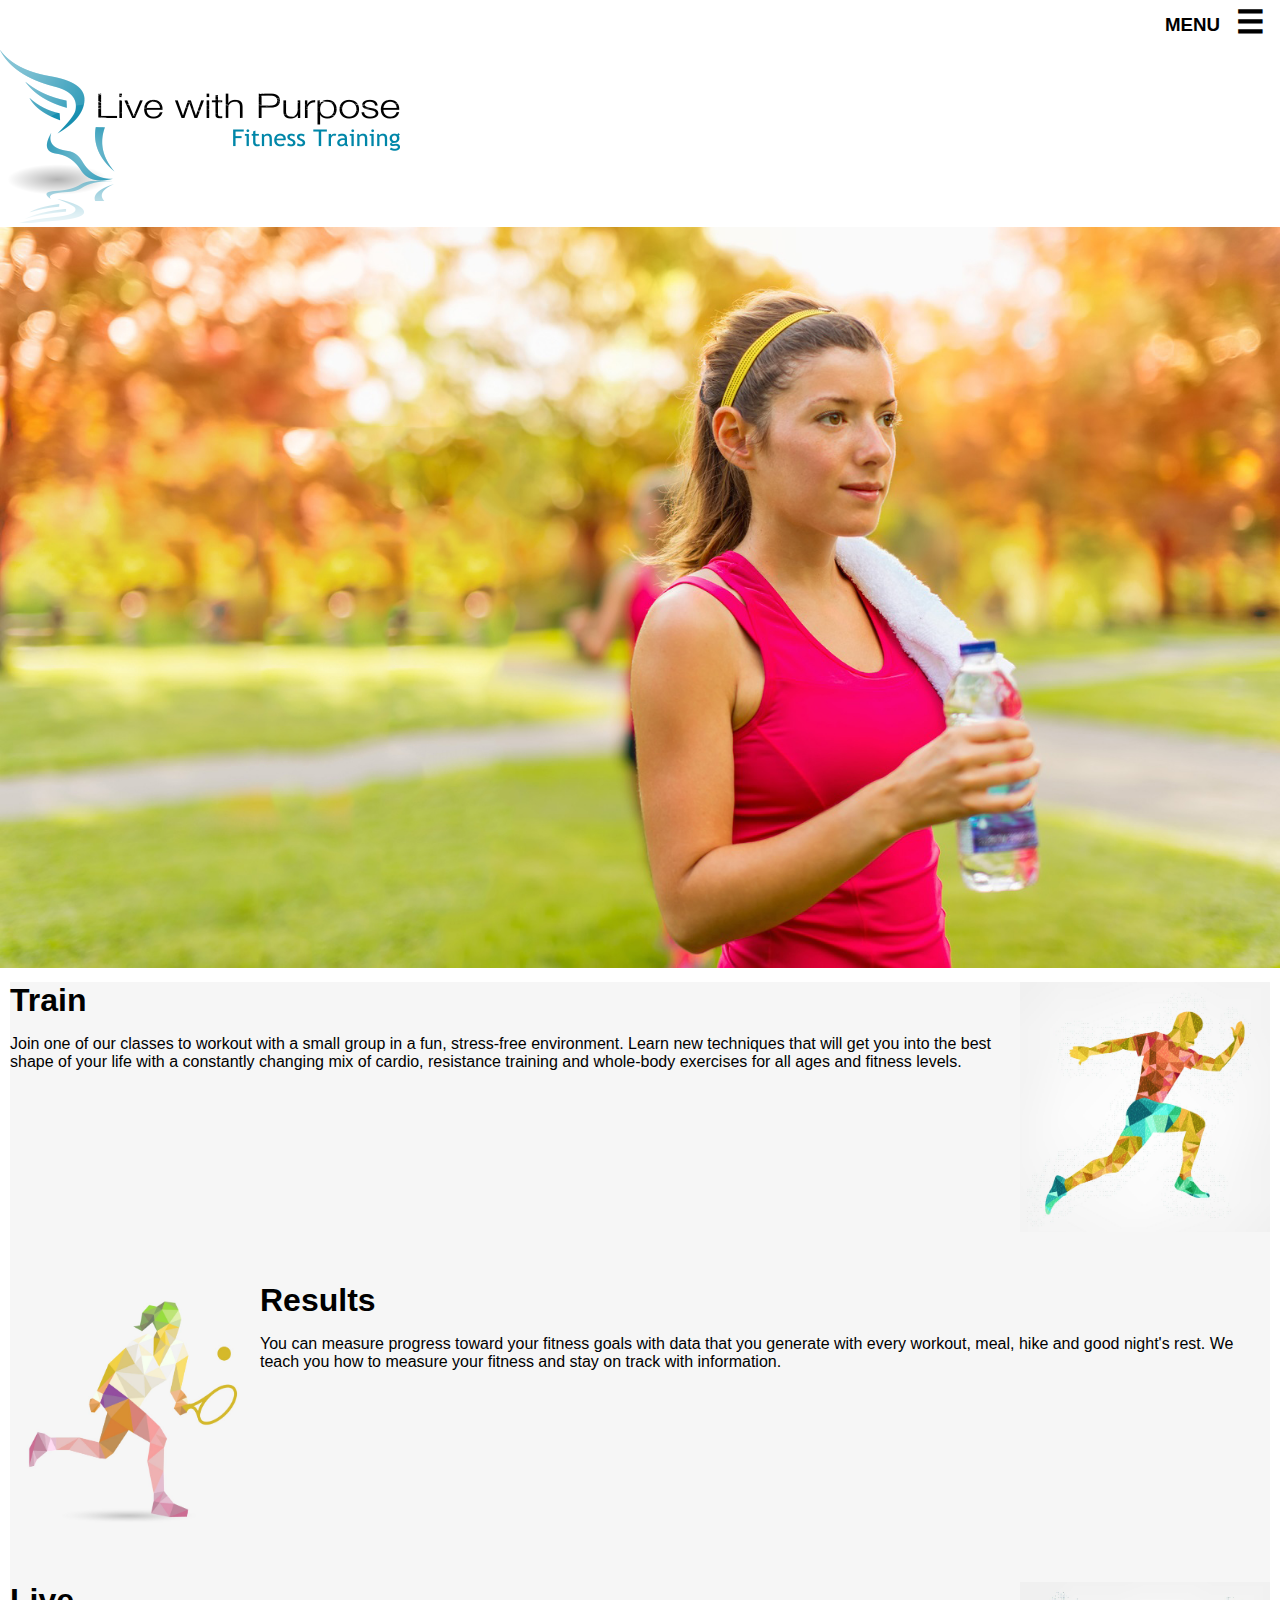
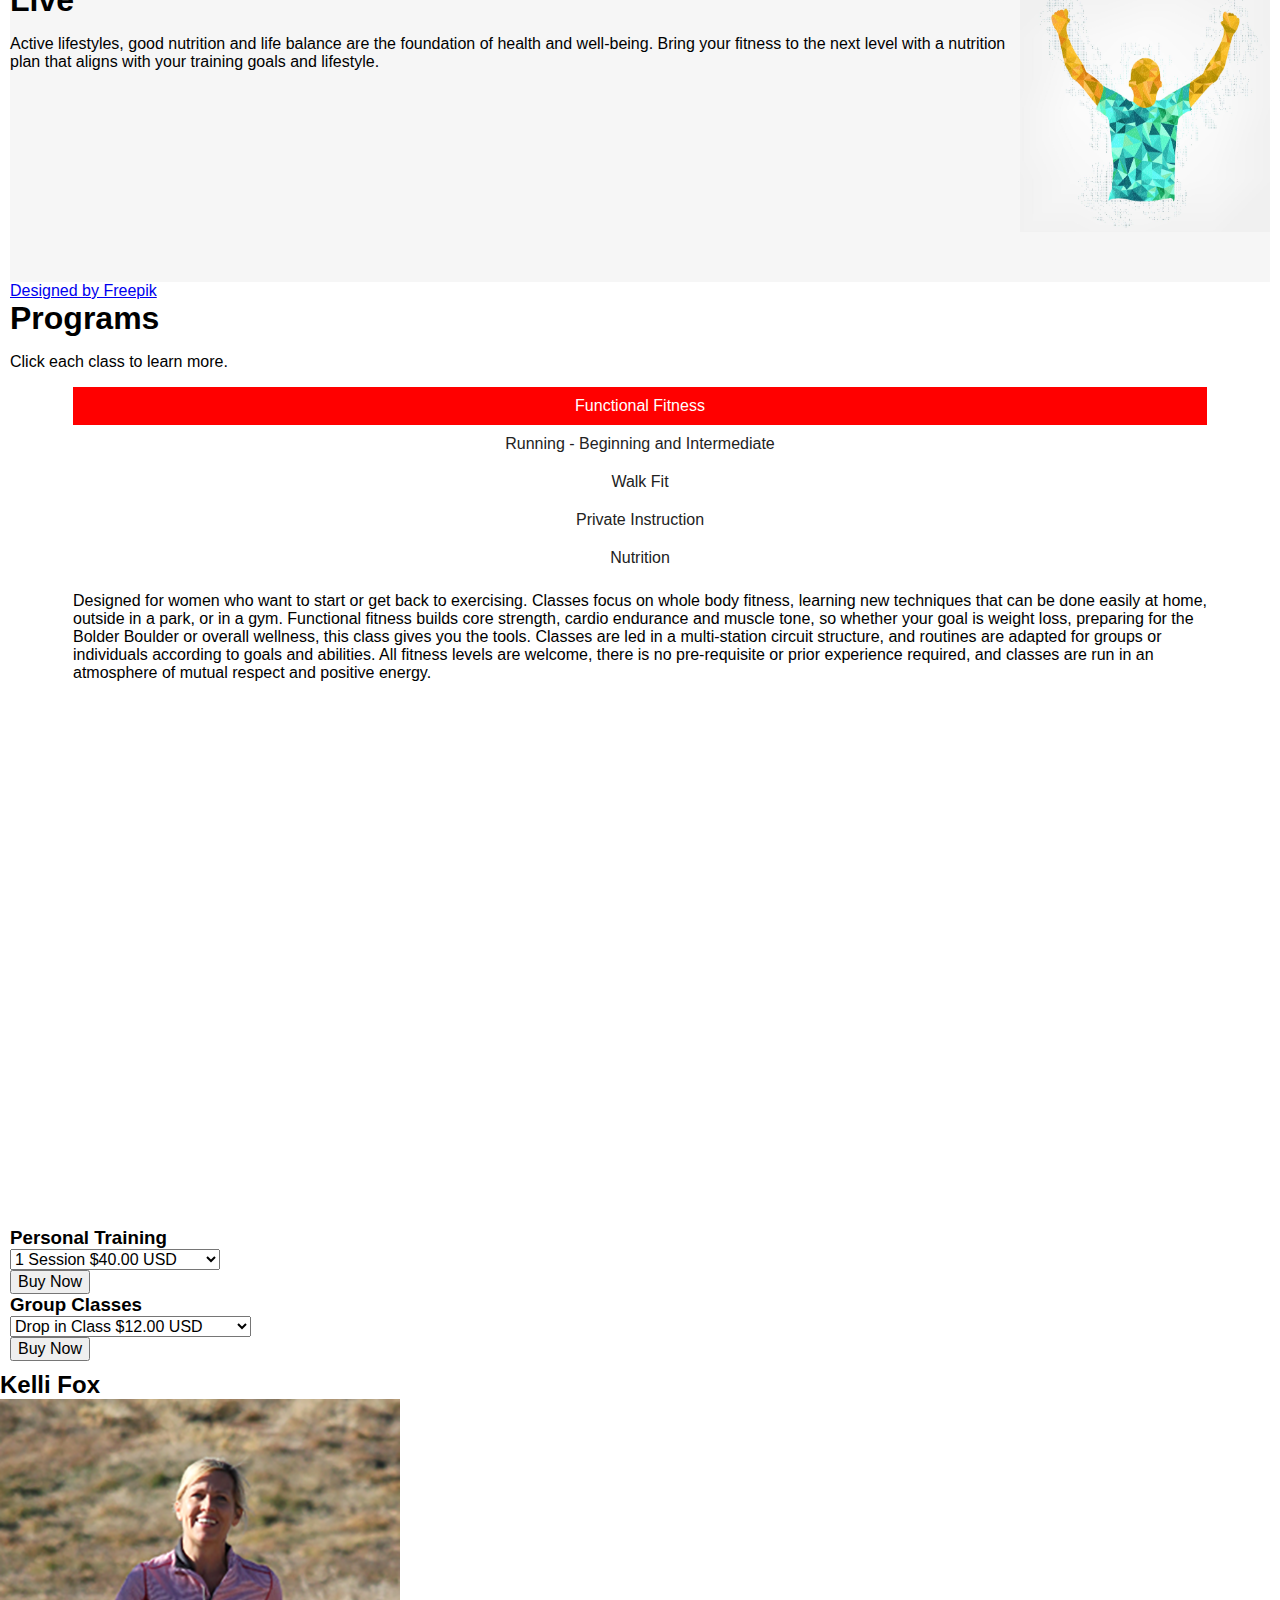
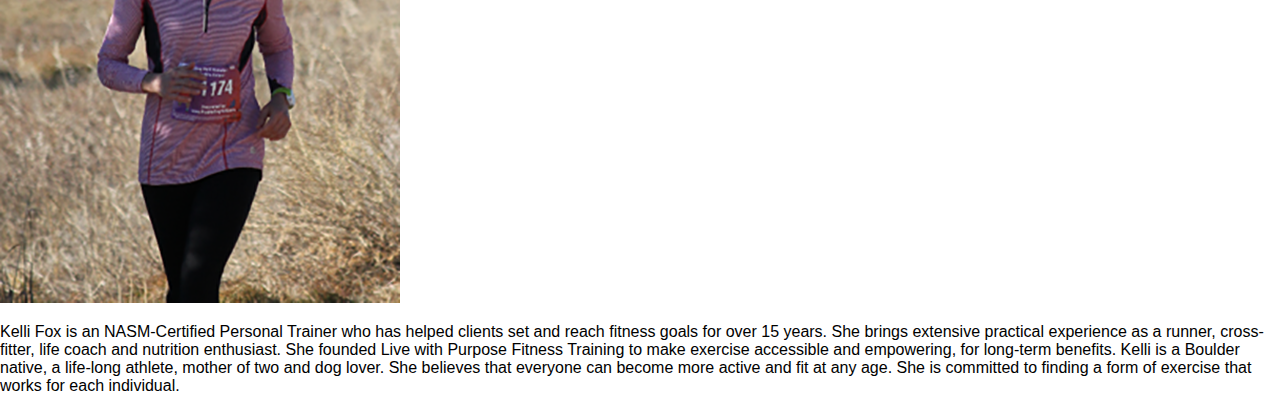
==== commit a7536f40: "adding css for first section responsiveness" ====
--- a/index.html
+++ b/index.html
@@ -17,16 +17,17 @@
 
 
 	<header>
+		<h3>MENU</h3>
 	  <button class="hamburger">&#9776;</button>
 	  <button class="cross">&#735;</button>
 	</header>
 
 	<div class="menu">
 	  <ul>
-	    <a href="#call-to-action"><li>About</li></a>
-	    <a href="#programs-wrapper"><li>Programs</li></a>
-	    <a href="#schedule-wrapper"><li>Schedule</li></a>
-	    <a href="#contact-wrapper"><li>Contact Us</li></a>
+	    <a class="js-menu-link" href="#call-to-action"><li>About</li></a>
+	    <a class="js-menu-link" href="#programs-wrapper"><li>Programs</li></a>
+	    <a class="js-menu-link" href="#schedule-wrapper"><li>Schedule</li></a>
+	    <a class="js-menu-link" href="#contact-wrapper"><li>Contact Us</li></a>
 	  </ul>
 	</div>
 
@@ -43,19 +44,32 @@
 	<!--                -->
 
 	<div class="content-wrapper">
-
 		<div class="call-to-action-wrapper" id="call-to-action">
-			<h1 class="inactive-tab">Train</h1>
-			<p>Join one of our classes to workout with a small group in a fun, stress-free environment. Learn new techniques that will get you into the best shape of your life with a constantly changing mix of cardio, resistance training and whole-body exercises for
-				all ages and fitness levels.</p>
-
-			<h1 class="inactive-tab">Results</h1>
-			<p>You can measure progress toward your fitness goals with data that you generate with every workout, meal, hike and good night's rest. We teach you how to measure your fitness and stay on track with information.</p>
-
-			<h1 class="inactive-tab">Live</h1>
-			<p>Active lifestyles, good nutrition and life balance are the foundation of health and well-being. Bring your fitness to the next level with a nutrition plan that aligns with your training goals and lifestyle.</p>
+			<div class="call-to-action_section-wrapper flex-float-right">
+				<div class="call-to-action_text-wrapper">
+					<h1 class="inactive-tab">Train</h1>
+					<p>Join one of our classes to workout with a small group in a fun, stress-free environment. Learn new techniques that will get you into the best shape of your life with a constantly changing mix of cardio, resistance training and whole-body exercises for all ages and fitness levels.</p>
+				</div>
+				<img src="images/manrunning.jpg" alt="man running" class="call-to-action_img">
+			</div>
+
+			<div class="call-to-action_section-wrapper flex-float-left">
+				<div class="call-to-action_text-wrapper">
+					<h1 class="inactive-tab">Results</h1>
+					<p>You can measure progress toward your fitness goals with data that you generate with every workout, meal, hike and good night's rest. We teach you how to measure your fitness and stay on track with information.</p>
+				</div>
+				<img src="images/womantennis.jpg" alt="woman playing tennis" class="call-to-action_img">
+			</div>
+
+			<div class="call-to-action_section-wrapper flex-float-right">
+				<div class="call-to-action_text-wrapper">
+					<h1 class="inactive-tab">Live</h1>
+					<p>Active lifestyles, good nutrition and life balance are the foundation of health and well-being. Bring your fitness to the next level with a nutrition plan that aligns with your training goals and lifestyle.</p>
+				</div>
+				<img src="images/manarmsup.jpg" alt="man raising his arms" class="call-to-action_img">
+			</div>
 		</div>
-
+		<a href='http://www.freepik.com/free-vector/happy-polygonal-man-raising-hands_715894.htm'>Designed by Freepik</a>
 
 
 
@@ -65,7 +79,7 @@
 		<!--                      -->
 		<div class="programs-wrapper" id="programs-wrapper">
 			<h1>Programs</h1>
-
+			<p>Click each class to learn more.</p>
 			<div class="tab-container">
 
 				<ul class="tabs">
--- a/styles/main.css
+++ b/styles/main.css
@@ -1,4 +1,6 @@
-body {}
+body {
+
+}
 
 /*  Header and Navigation  */
 
@@ -15,6 +17,11 @@
   width: 100%;
   height: 50px;
   line-height: 50px;
+}
+header>h3 {
+  float: right;
+  margin: 0px 60px 0;
+
 }
 .hamburger {
   background: none;
@@ -86,6 +93,31 @@
   color: red;
 }
 
+
+
+
+
+.call-to-action_img {
+  width: 250px;
+  height: 250px;
+}
+.call-to-action_section-wrapper {
+  display: flex;
+  height: 300px;
+  background-color: #F6F6F6;
+}
+.flex-float-left {
+  flex-direction: row-reverse;
+}
+.flex-float-right {
+  flex-direction: row;
+}
+
+
+
+
+
+
 /*tabbed sections*/
 .content-wrapper {
   padding: 10px;
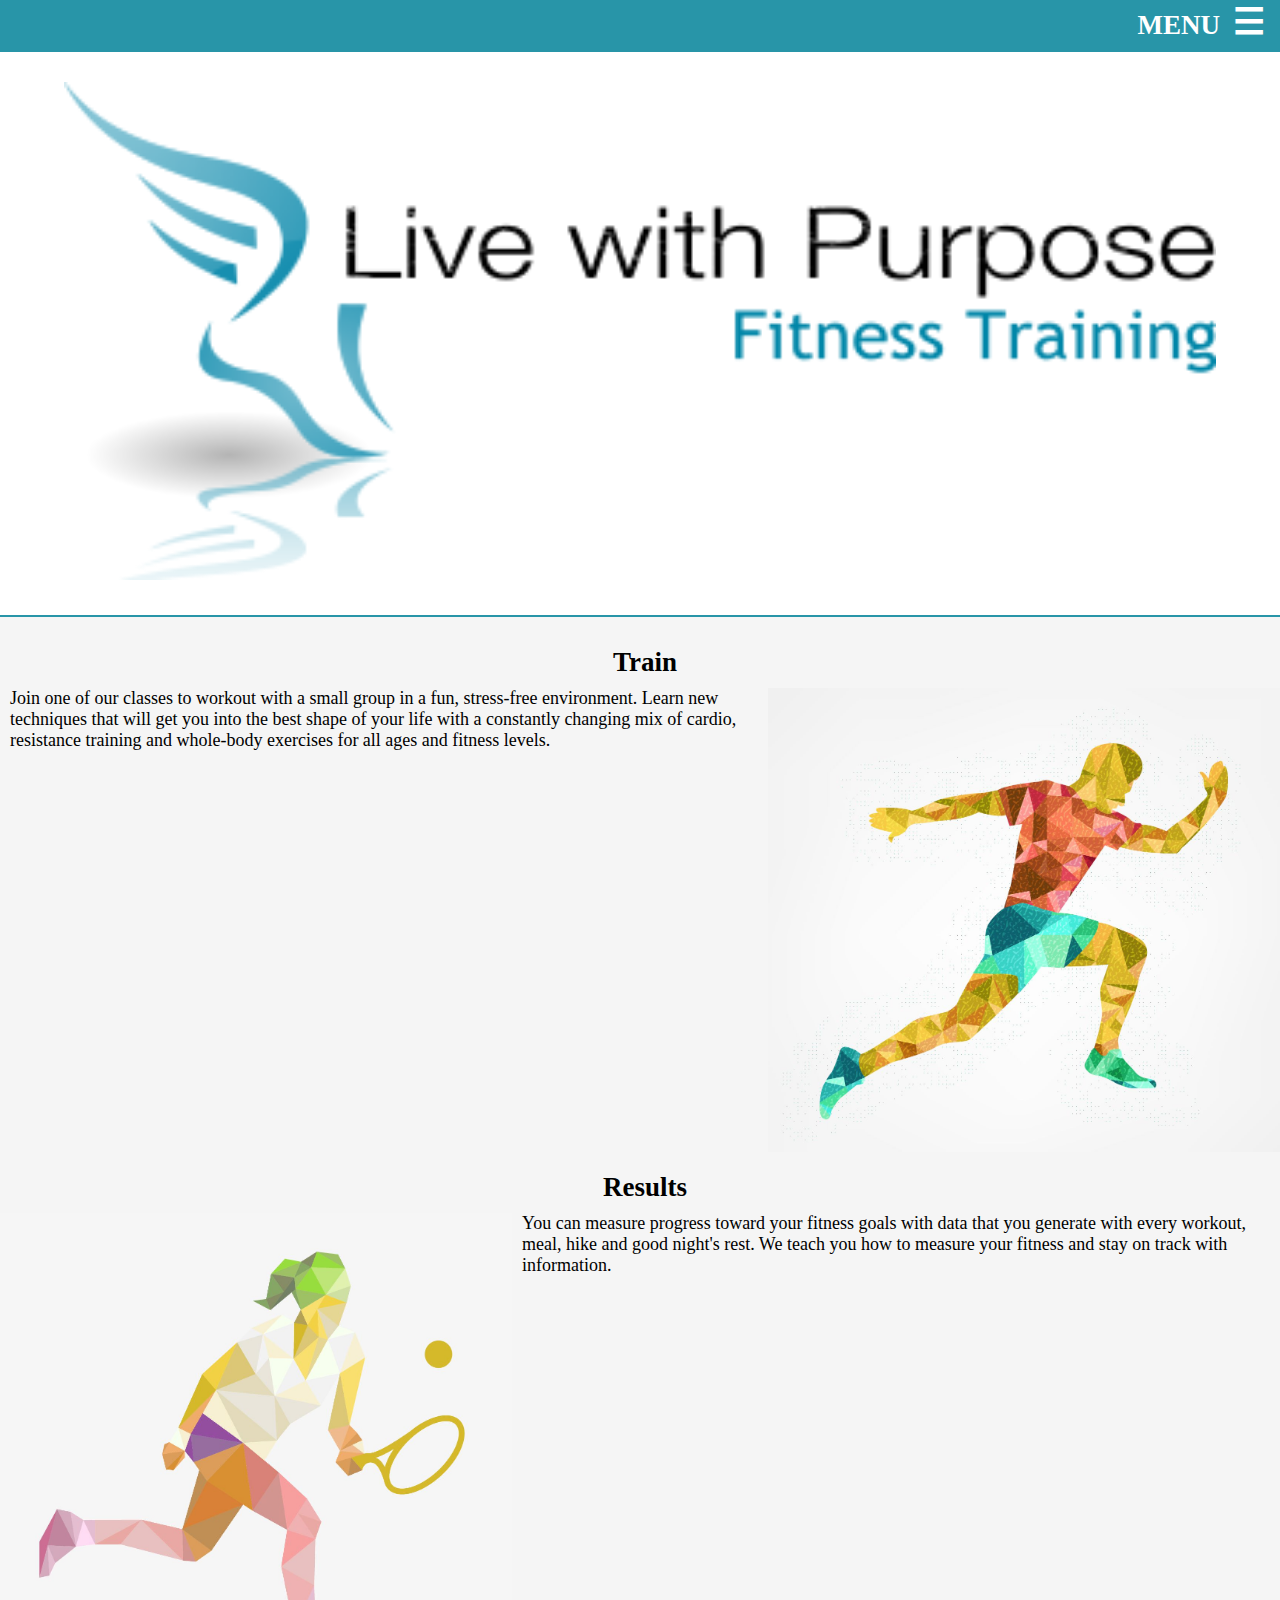
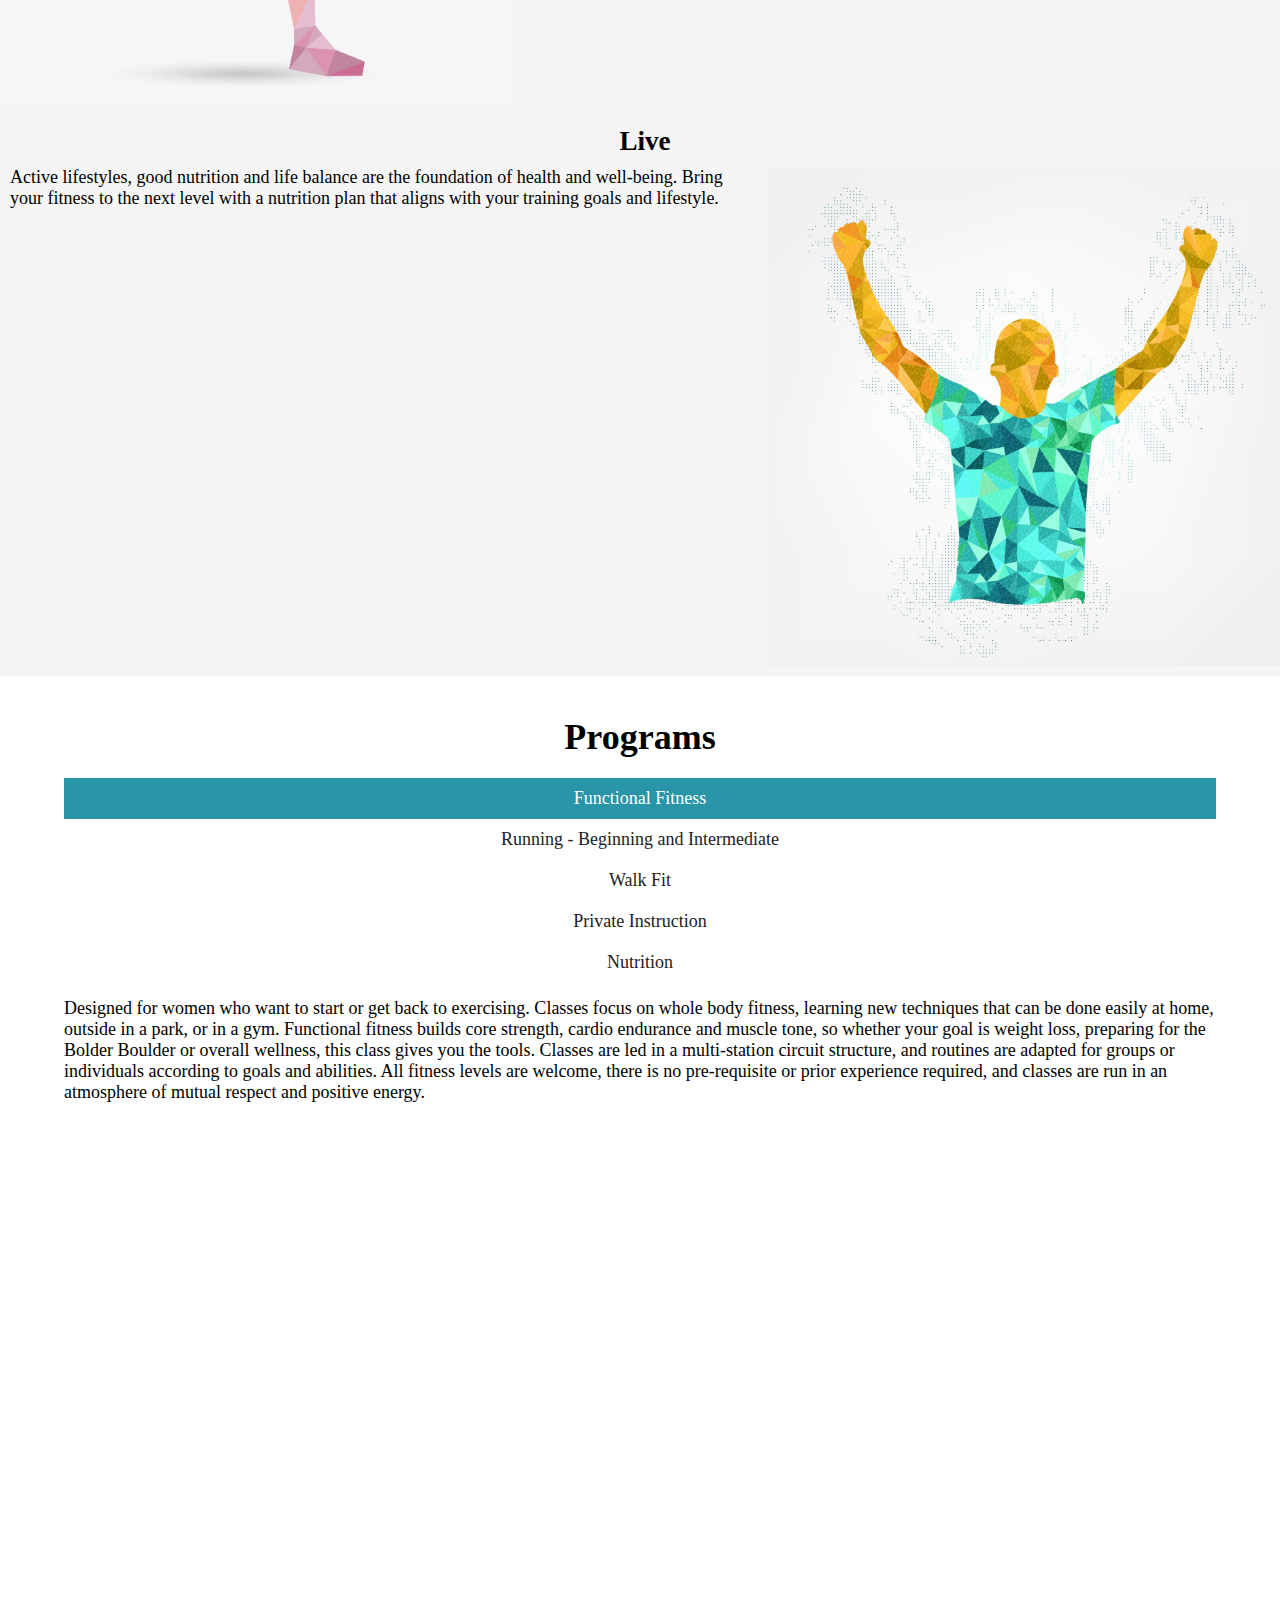
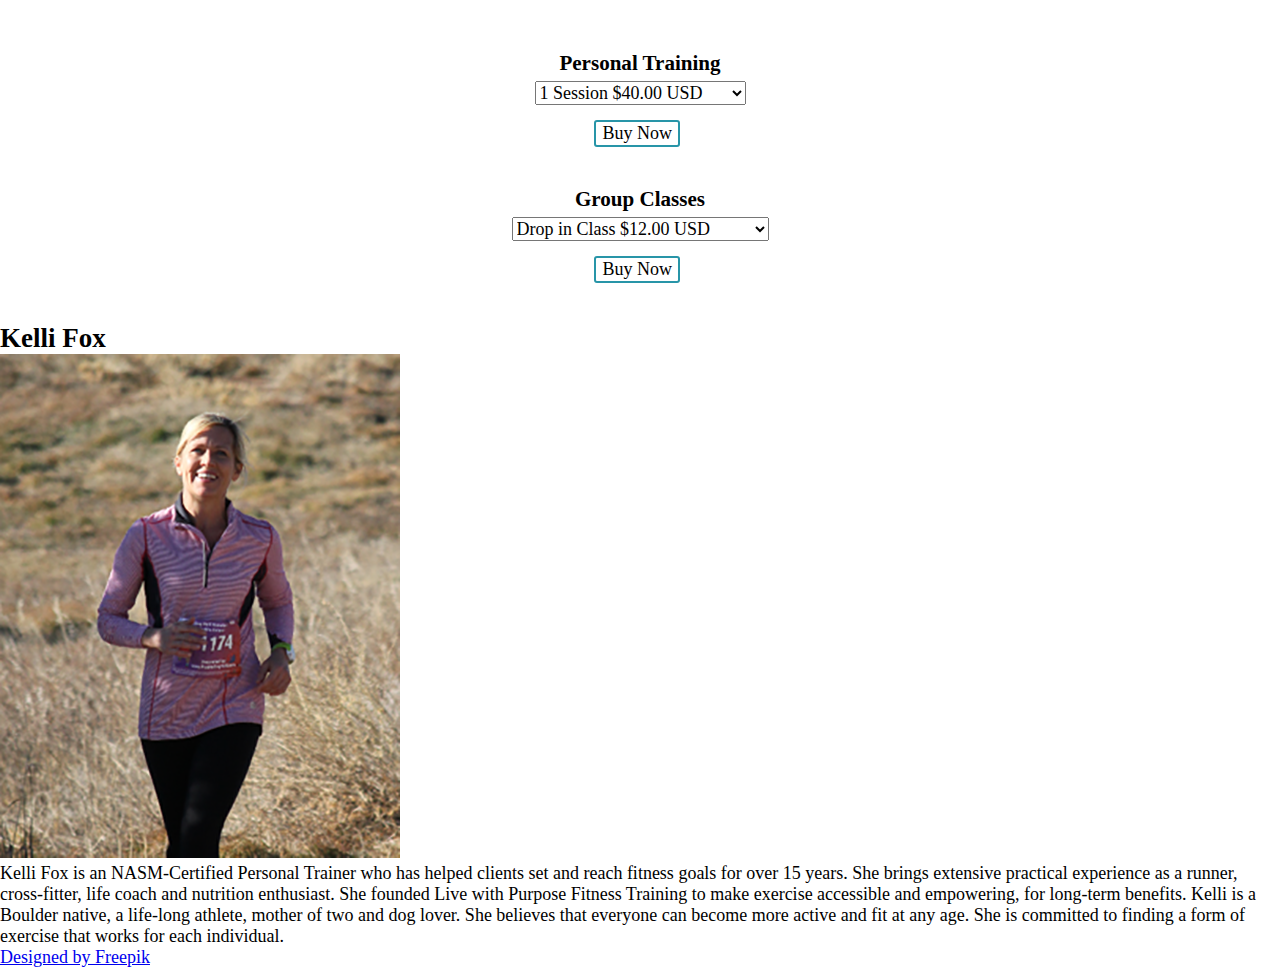
==== commit 6fef9e31: "adding basic mobile css" ====
--- a/index.html
+++ b/index.html
@@ -17,7 +17,7 @@
 
 
 	<header>
-		<h3>MENU</h3>
+		<h2 class="menu-title">MENU</h2>
 	  <button class="hamburger">&#9776;</button>
 	  <button class="cross">&#735;</button>
 	</header>
@@ -31,8 +31,9 @@
 	  </ul>
 	</div>
 
-	<img src="images/main-logo.png" alt="live with purpose fitness logo">
-	<img src="images/main-banner.jpg" alt="girl on a run" class="hdr-nav_banner-img">
+	<div class="logo-wrapper">
+		<img src="images/main-logo.png" alt="live with purpose fitness logo" class="logo-img">
+	</div>
 
 
 
@@ -43,34 +44,27 @@
 	<!-- CALL TO ACTION -->
 	<!--                -->
 
-	<div class="content-wrapper">
-		<div class="call-to-action-wrapper" id="call-to-action">
+	<div class="call-to-action-content-wrapper" id="call-to-action">
+		<h1 class="call-to-action-hdr">Train</h1>
+		<div class="call-to-action-wrapper">
 			<div class="call-to-action_section-wrapper flex-float-right">
-				<div class="call-to-action_text-wrapper">
-					<h1 class="inactive-tab">Train</h1>
-					<p>Join one of our classes to workout with a small group in a fun, stress-free environment. Learn new techniques that will get you into the best shape of your life with a constantly changing mix of cardio, resistance training and whole-body exercises for all ages and fitness levels.</p>
-				</div>
+				<p class="call-to-action-txt">Join one of our classes to workout with a small group in a fun, stress-free environment. Learn new techniques that will get you into the best shape of your life with a constantly changing mix of cardio, resistance training and whole-body exercises for all ages and fitness levels.</p>
 				<img src="images/manrunning.jpg" alt="man running" class="call-to-action_img">
 			</div>
 
+			<h1 class="call-to-action-hdr">Results</h1>
 			<div class="call-to-action_section-wrapper flex-float-left">
-				<div class="call-to-action_text-wrapper">
-					<h1 class="inactive-tab">Results</h1>
-					<p>You can measure progress toward your fitness goals with data that you generate with every workout, meal, hike and good night's rest. We teach you how to measure your fitness and stay on track with information.</p>
-				</div>
+				<p class="call-to-action-txt">You can measure progress toward your fitness goals with data that you generate with every workout, meal, hike and good night's rest. We teach you how to measure your fitness and stay on track with information.</p>
 				<img src="images/womantennis.jpg" alt="woman playing tennis" class="call-to-action_img">
 			</div>
 
+			<h1 class="call-to-action-hdr">Live</h1>
 			<div class="call-to-action_section-wrapper flex-float-right">
-				<div class="call-to-action_text-wrapper">
-					<h1 class="inactive-tab">Live</h1>
-					<p>Active lifestyles, good nutrition and life balance are the foundation of health and well-being. Bring your fitness to the next level with a nutrition plan that aligns with your training goals and lifestyle.</p>
-				</div>
+				<p class="call-to-action-txt">Active lifestyles, good nutrition and life balance are the foundation of health and well-being. Bring your fitness to the next level with a nutrition plan that aligns with your training goals and lifestyle.</p>
 				<img src="images/manarmsup.jpg" alt="man raising his arms" class="call-to-action_img">
 			</div>
 		</div>
-		<a href='http://www.freepik.com/free-vector/happy-polygonal-man-raising-hands_715894.htm'>Designed by Freepik</a>
-
+	</div>
 
 
 
@@ -78,16 +72,15 @@
 		<!-- PROGRAM DESCRIPTIONS -->
 		<!--                      -->
 		<div class="programs-wrapper" id="programs-wrapper">
-			<h1>Programs</h1>
-			<p>Click each class to learn more.</p>
+			<h1 class="tab-container-hdr">Programs</h1>
 			<div class="tab-container">
 
 				<ul class="tabs">
-					<li class="tab-link current" data-tab="tab-1">Functional Fitness</li>
-					<li class="tab-link" data-tab="tab-2">Running - Beginning and Intermediate</li>
-					<li class="tab-link" data-tab="tab-3">Walk Fit</li>
-					<li class="tab-link" data-tab="tab-4">Private Instruction</li>
-					<li class="tab-link" data-tab="tab-5">Nutrition</li>
+					<li class="tab-hdr tab-link current" data-tab="tab-1">Functional Fitness</li>
+					<li class="tab-hdr tab-link" data-tab="tab-2">Running - Beginning and Intermediate</li>
+					<li class="tab-hdr tab-link" data-tab="tab-3">Walk Fit</li>
+					<li class="tab-hdr tab-link" data-tab="tab-4">Private Instruction</li>
+					<li class="tab-hdr tab-link" data-tab="tab-5">Nutrition</li>
 				</ul>
 
 				<div id="tab-1" class="tab-content current">
@@ -138,9 +131,9 @@
 				<!--               -->
 
 				<div class="paypal">
-					<h3>Personal Training</h3>
-
-					<div class="paypal">
+					<h3 class="paypal-btn-hdr">Personal Training</h3>
+
+					<div class="paypal-choice-wrapper">
 						<form action="https://www.paypal.com/cgi-bin/webscr" method="post" target="_top">
 							<input type="hidden" name="cmd" value="_s-xclick">
 							<input type="hidden" name="hosted_button_id" value="YKJKQMB5EEYSU">
@@ -169,8 +162,8 @@
 						</form>
 					</div>
 
-					<h3>Group Classes</h3>
-					<div class="paypal">
+					<h3 class="paypal-btn-hdr">Group Classes</h3>
+					<div class="paypal-choice-wrapper">
 						<form action="https://www.paypal.com/cgi-bin/webscr" method="post" target="_top">
 							<input type="hidden" name="cmd" value="_s-xclick">
 							<input type="hidden" name="hosted_button_id" value="GPNAJPXUS7Q98">
@@ -220,7 +213,9 @@
 
 
 
-
+<div class="footer-wrapper">
+	<a href='http://www.freepik.com/free-vector/happy-polygonal-man-raising-hands_715894.htm'>Designed by Freepik</a>
+</div>
 
 
 
--- a/styles/main.css
+++ b/styles/main.css
@@ -1,15 +1,48 @@
+@font-face {
+  font-family: "GT Thin";
+  src: url("fonts/GT-Thin.otf");
+  src: local("☺"),
+    url("type/GT-Thin.otf") format("opentype"),
+  }
+@font-face {
+  font-family: "GT Regular";
+  src: url("fonts/GT-Regular.otf");
+  src: local("☺"),
+    url("type/GT-Regular.otf") format("opentype"),
+  }
+@font-face {
+  font-family: "Cabin Bold";
+  src: url("fonts/Cabin-Bold.otf");
+  src: local("☺"),
+    url("type/Cabin-Bold.otf") format("opentype"),
+  }
 body {
-
+  font-family: "GT Thin";
+  font-size: 18px;
 }
 
 /*  Header and Navigation  */
-
-
+header {
+  background-color: #2895A8;
+}
+.menu-title {
+  float: right;
+  color: white;
+  font-family: "Cabin Bold";
+  margin-right: 60px;
+}
+.logo-wrapper {
+  width: 100%;
+  text-align: center;
+  margin: 30px 0px 0px;
+  border-bottom: 2px solid #2895A8;
+}
+.logo-img {
+  width: 90%;
+  margin-bottom: 30px;
+}
 /*  class syntax : hdr-nv  */
 
-.hdr-nav_banner-img {
-  width: 100%;
-}
 
 /*Slideout Menu*/
 
@@ -17,12 +50,9 @@
   width: 100%;
   height: 50px;
   line-height: 50px;
-}
-header>h3 {
-  float: right;
-  margin: 0px 60px 0;
-
-}
+  border-bottom: 2px solid #2895A8;
+}
+
 .hamburger {
   background: none;
   position: absolute;
@@ -30,7 +60,7 @@
   right: 0;
   line-height: 45px;
   padding: 0px 15px 0px 15px;
-  color: black;
+  color: white;
   border: 0;
   font-size: 2em;
   font-weight: bold;
@@ -43,8 +73,8 @@
   position: absolute;
   top: 0px;
   right: 0;
-  padding: 5px 15px 0px 15px;
-  color: black;
+  padding: 22px 15px 0px 15px;
+  color: white;
   border: 0;
   font-size: 5em;
   line-height: 65px;
@@ -58,9 +88,10 @@
   font-weight: bold;
   font-size: 0.8em;
   width: 100%;
-  background: #131313;
+  background: white;
   position: absolute;
   text-align: center;
+  border-bottom: 2px solid #2895A8;
 }
 .menu ul {
   margin: 0;
@@ -71,22 +102,22 @@
 .menu li {
   display: block;
   padding: 15px 0 15px 0;
-  border-bottom: #1d1f20 1px solid;
+  font-family: "Cabin Bold";
 }
 .menu li:hover {
   display: block;
-  background: #181818;
   padding: 15px 0 15px 0;
-  border-bottom: #1d1f20 1px solid;
+  background: #2895A8;
+  color: white;
 }
 .menu ul li a {
   text-decoration: none;
   margin: 0px;
-  color: #fff;
+  color: black;
 }
 .menu a {
   text-decoration: none;
-  color: white;
+  color: black;
 }
 .menu a:hover {
   text-decoration: none;
@@ -96,15 +127,26 @@
 
 
 
-
+.call-to-action-content-wrapper {
+  background-color: #f5f5f5;
+  padding: 10px 0 10px;
+}
+.call-to-action-hdr {
+  font-family: "Cabin Bold";
+  font-size: 1.5em;
+  text-align: center;
+  margin: 20px 0 10px 10px;
+}
+.call-to-action-txt{
+  margin: 0 10px 0;
+}
 .call-to-action_img {
-  width: 250px;
-  height: 250px;
+  width: 40%;
+  height: 40%;
 }
 .call-to-action_section-wrapper {
   display: flex;
-  height: 300px;
-  background-color: #F6F6F6;
+  background-color: F5F5F5;
 }
 .flex-float-left {
   flex-direction: row-reverse;
@@ -125,6 +167,15 @@
 .tab-container {
   width: 90%;
   margin: 0 auto;
+}
+.tab-container-hdr {
+  font-family: "Cabin Bold";
+  font-size: 2em;
+  text-align: center;
+  margin: 40px 0 20px;
+}
+.tab-hdr {
+  font-family: "Cabin Bold";
 }
 ul.tabs {
   margin: 0px;
@@ -138,8 +189,12 @@
   text-align: center;
   cursor: pointer;
 }
+ul.tabs li:hover{
+  background: #2895A8;
+  color: white;
+}
 ul.tabs li.current {
-  background: red;
+  background: #2895A8;
   color: white;
 }
 .tab-content {
@@ -152,3 +207,35 @@
 .gcal {
   margin: 5%;
 }
+
+
+
+
+
+/*----------------------*/
+/*    PAYPAL Wrapper    */
+/*----------------------*/
+.paypal {
+  padding: 0px;
+  width: 100%;
+  text-align: center;
+}
+.paypal-btn-hdr {
+  width: 100%;
+  font-family: "Cabin Bold";
+}
+.paypal-choice-wrapper {
+  width: 100%;
+}
+.paypal-choice-wrapper table {
+  margin: 5px 0;
+  width: 100%;
+}
+.paypalbutton {
+  background: white;
+  border: 2px solid #2895A8;
+  color: black;
+  font-family: "Cabin Bold";
+  border-radius: 3px;
+  margin: 10px 0 40px;
+}
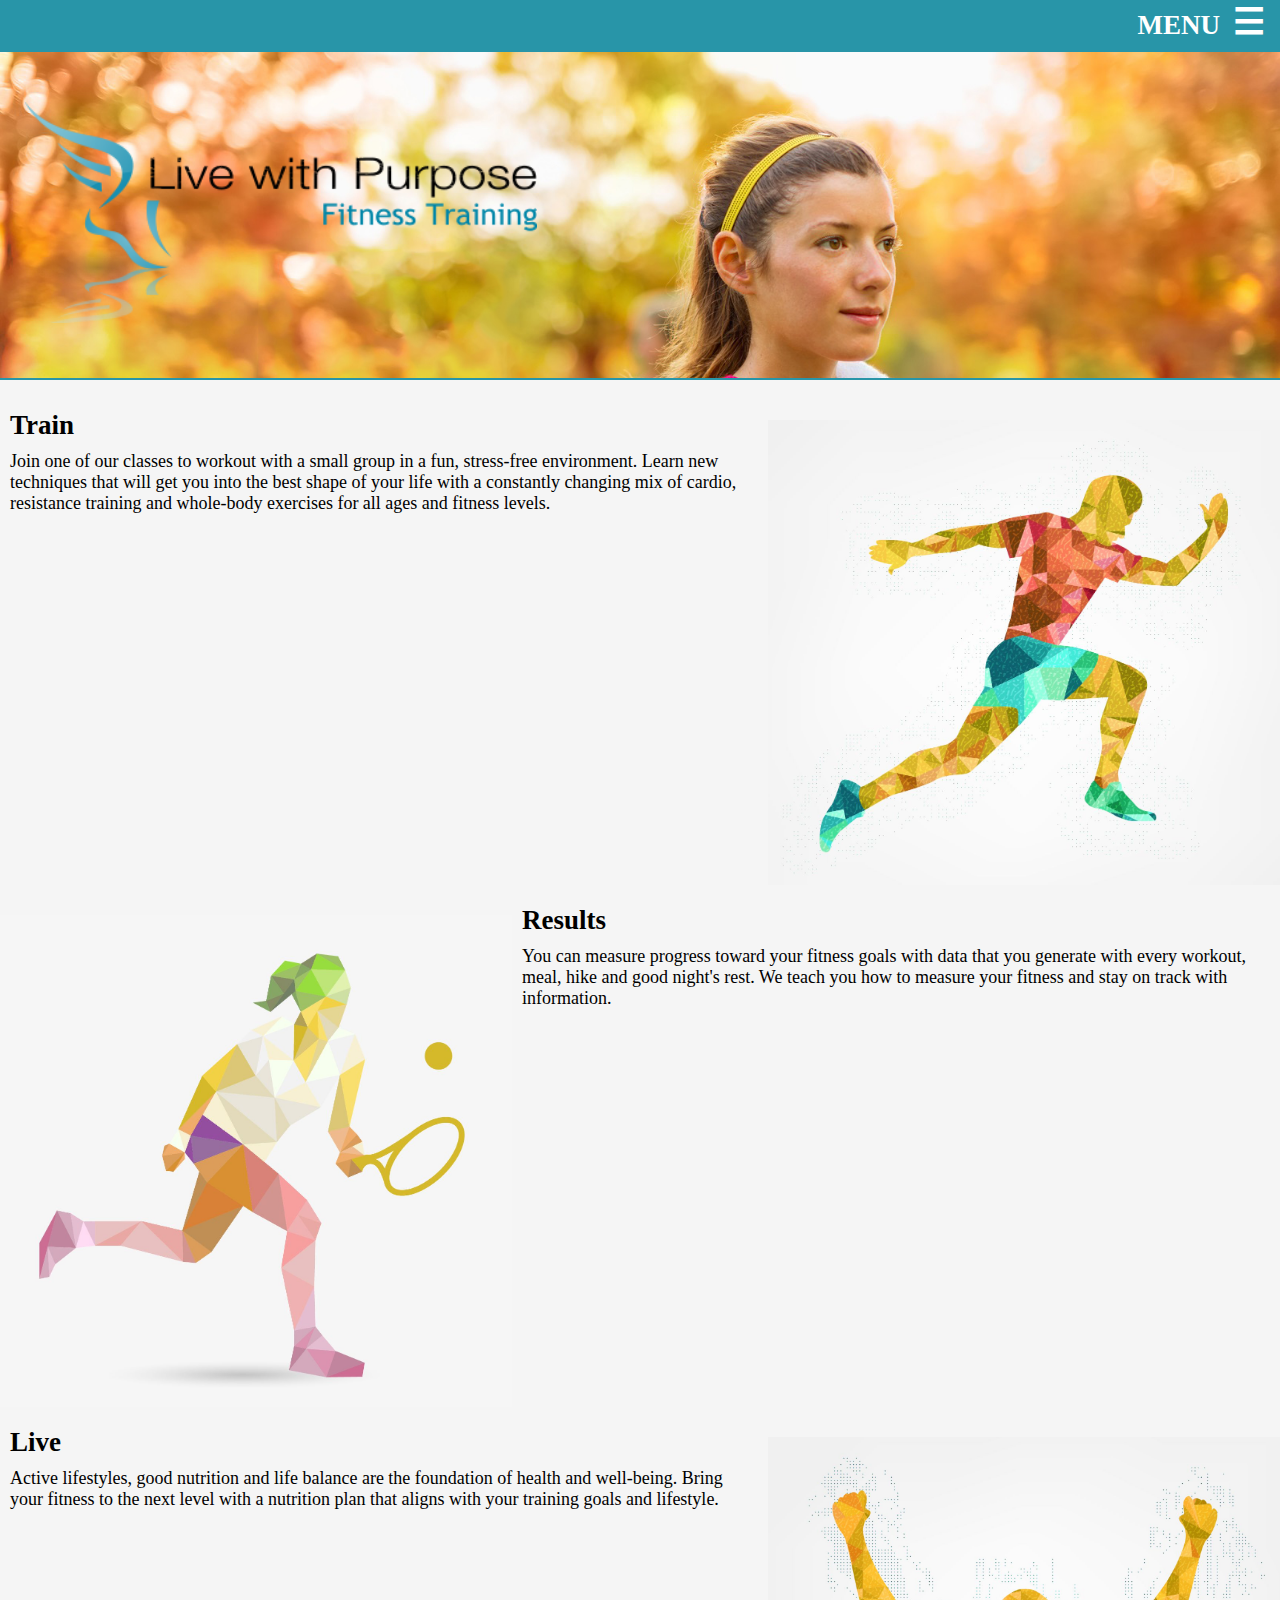
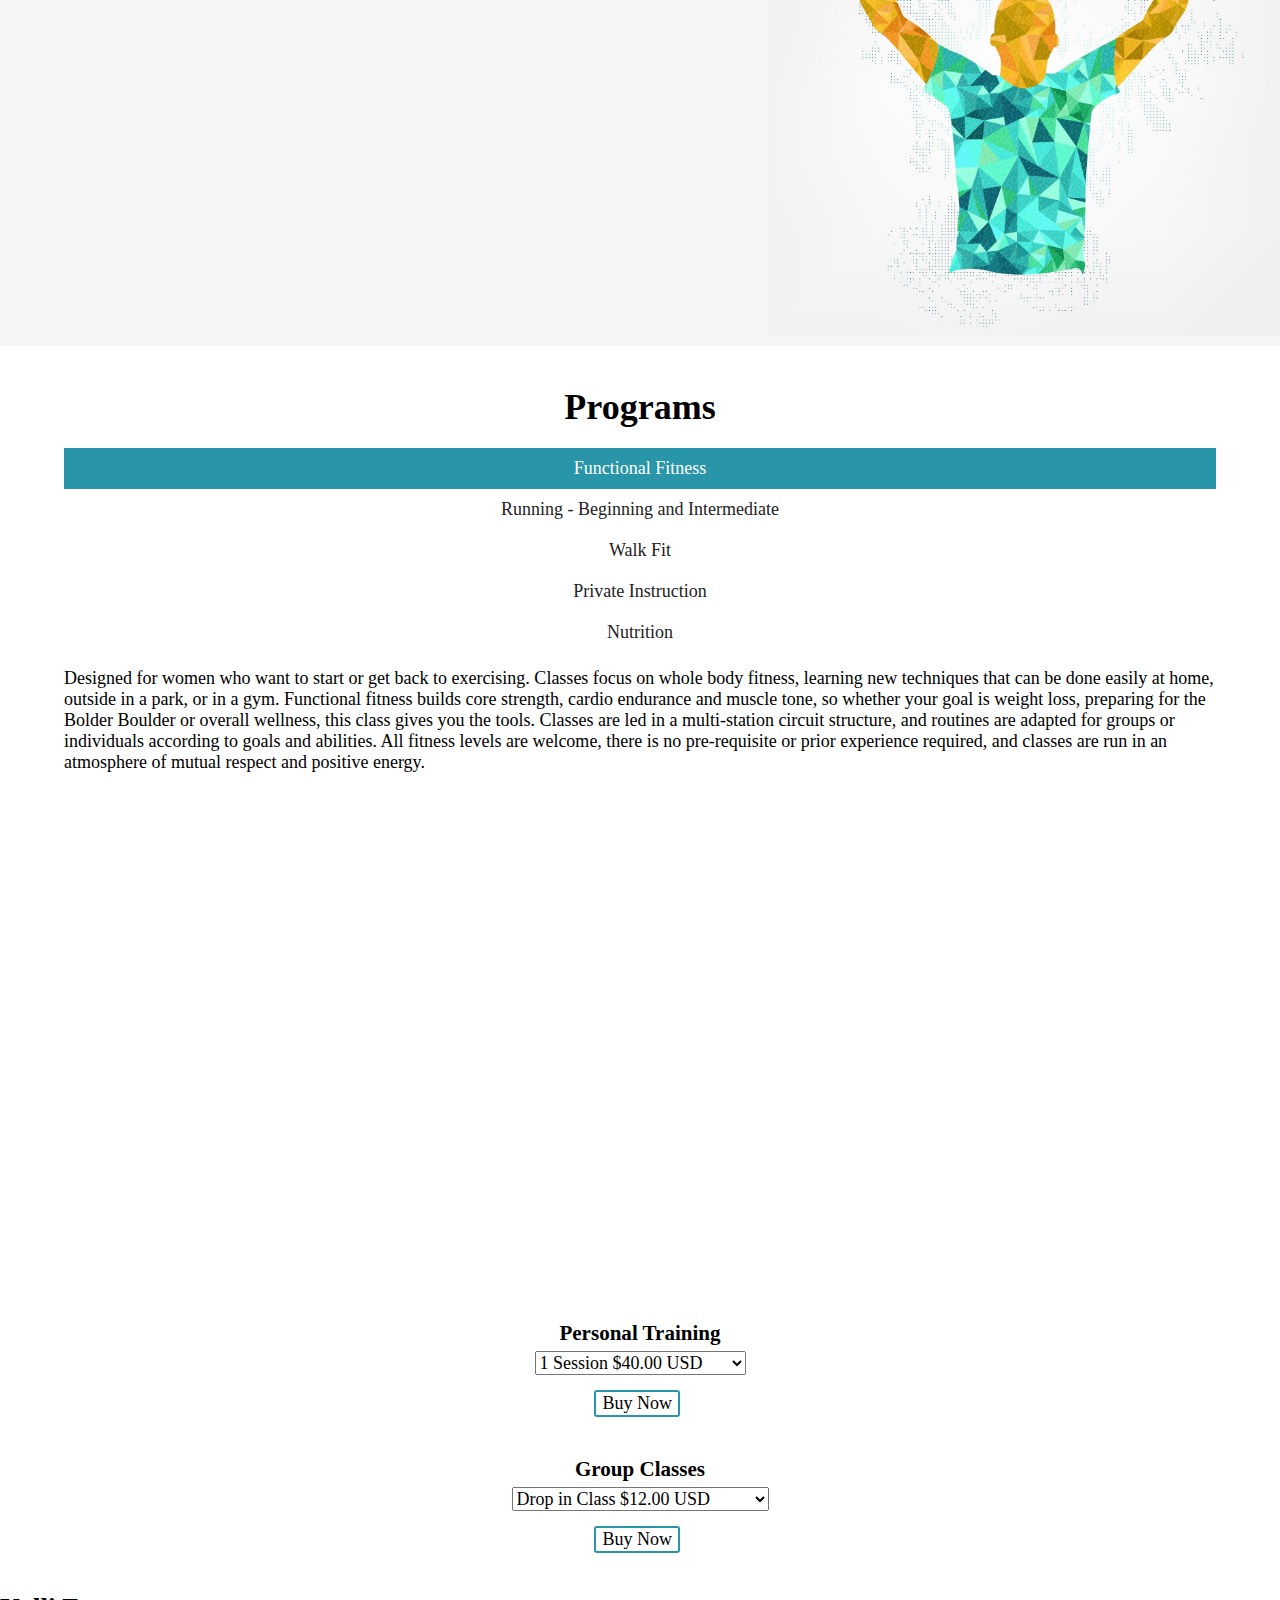
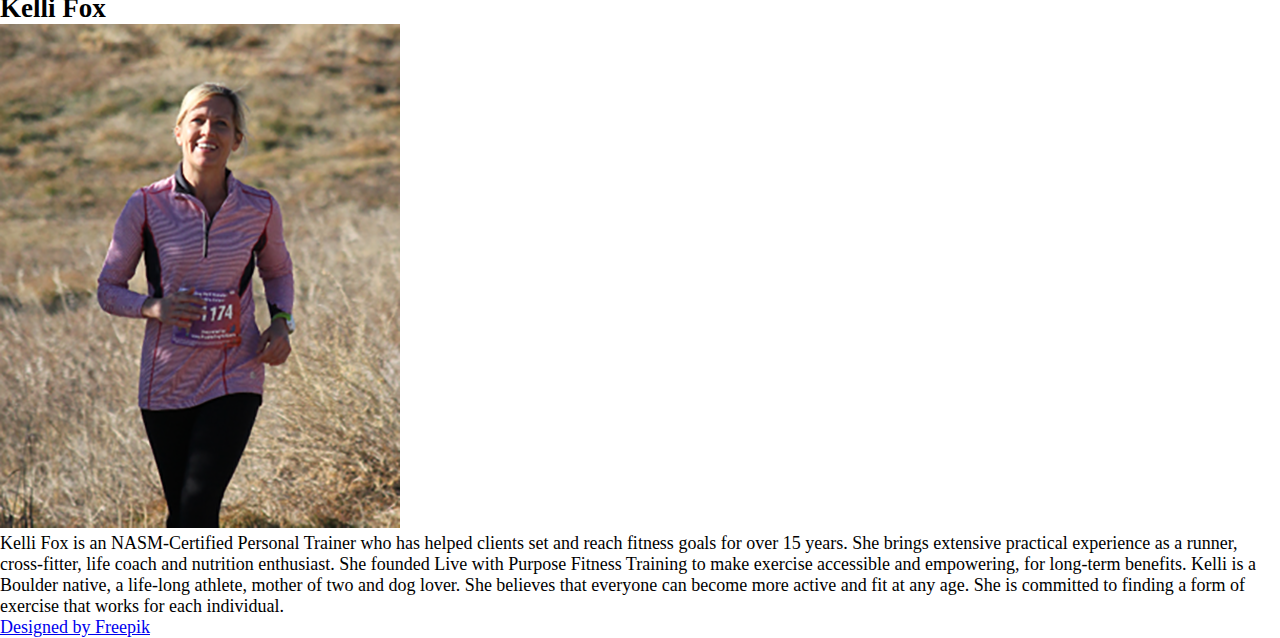
==== commit 9fea9ad2: "adding banner img" ====
--- a/index.html
+++ b/index.html
@@ -45,22 +45,28 @@
 	<!--                -->
 
 	<div class="call-to-action-content-wrapper" id="call-to-action">
-		<h1 class="call-to-action-hdr">Train</h1>
 		<div class="call-to-action-wrapper">
 			<div class="call-to-action_section-wrapper flex-float-right">
-				<p class="call-to-action-txt">Join one of our classes to workout with a small group in a fun, stress-free environment. Learn new techniques that will get you into the best shape of your life with a constantly changing mix of cardio, resistance training and whole-body exercises for all ages and fitness levels.</p>
+				<div class="call-to-action_content-wrapper">
+					<h1 class="call-to-action-hdr">Train</h1>
+					<p class="call-to-action-txt">Join one of our classes to workout with a small group in a fun, stress-free environment. Learn new techniques that will get you into the best shape of your life with a constantly changing mix of cardio, resistance training and whole-body exercises for all ages and fitness levels.</p>
+				</div>
 				<img src="images/manrunning.jpg" alt="man running" class="call-to-action_img">
 			</div>
 
-			<h1 class="call-to-action-hdr">Results</h1>
 			<div class="call-to-action_section-wrapper flex-float-left">
-				<p class="call-to-action-txt">You can measure progress toward your fitness goals with data that you generate with every workout, meal, hike and good night's rest. We teach you how to measure your fitness and stay on track with information.</p>
+				<div class="call-to-action_content-wrapper">
+					<h1 class="call-to-action-hdr">Results</h1>
+					<p class="call-to-action-txt">You can measure progress toward your fitness goals with data that you generate with every workout, meal, hike and good night's rest. We teach you how to measure your fitness and stay on track with information.</p>
+				</div>
 				<img src="images/womantennis.jpg" alt="woman playing tennis" class="call-to-action_img">
 			</div>
 
-			<h1 class="call-to-action-hdr">Live</h1>
 			<div class="call-to-action_section-wrapper flex-float-right">
-				<p class="call-to-action-txt">Active lifestyles, good nutrition and life balance are the foundation of health and well-being. Bring your fitness to the next level with a nutrition plan that aligns with your training goals and lifestyle.</p>
+				<div class="call-to-action_content-wrapper">
+					<h1 class="call-to-action-hdr">Live</h1>
+					<p class="call-to-action-txt">Active lifestyles, good nutrition and life balance are the foundation of health and well-being. Bring your fitness to the next level with a nutrition plan that aligns with your training goals and lifestyle.</p>
+				</div>
 				<img src="images/manarmsup.jpg" alt="man raising his arms" class="call-to-action_img">
 			</div>
 		</div>
--- a/styles/main.css
+++ b/styles/main.css
@@ -28,18 +28,18 @@
 .menu-title {
   float: right;
   color: white;
-  font-family: "Cabin Bold";
   margin-right: 60px;
 }
 .logo-wrapper {
   width: 100%;
-  text-align: center;
-  margin: 30px 0px 0px;
   border-bottom: 2px solid #2895A8;
+  background-image: url(../images/main-banner.jpg);
+  background-size: 100%;
+  background-repeat: no-repeat;
 }
 .logo-img {
-  width: 90%;
-  margin-bottom: 30px;
+  width: 40%;
+  margin: 50px 0 50px 25px;
 }
 /*  class syntax : hdr-nv  */
 
@@ -134,7 +134,6 @@
 .call-to-action-hdr {
   font-family: "Cabin Bold";
   font-size: 1.5em;
-  text-align: center;
   margin: 20px 0 10px 10px;
 }
 .call-to-action-txt{
@@ -143,6 +142,7 @@
 .call-to-action_img {
   width: 40%;
   height: 40%;
+  margin: 30px 0 0;
 }
 .call-to-action_section-wrapper {
   display: flex;
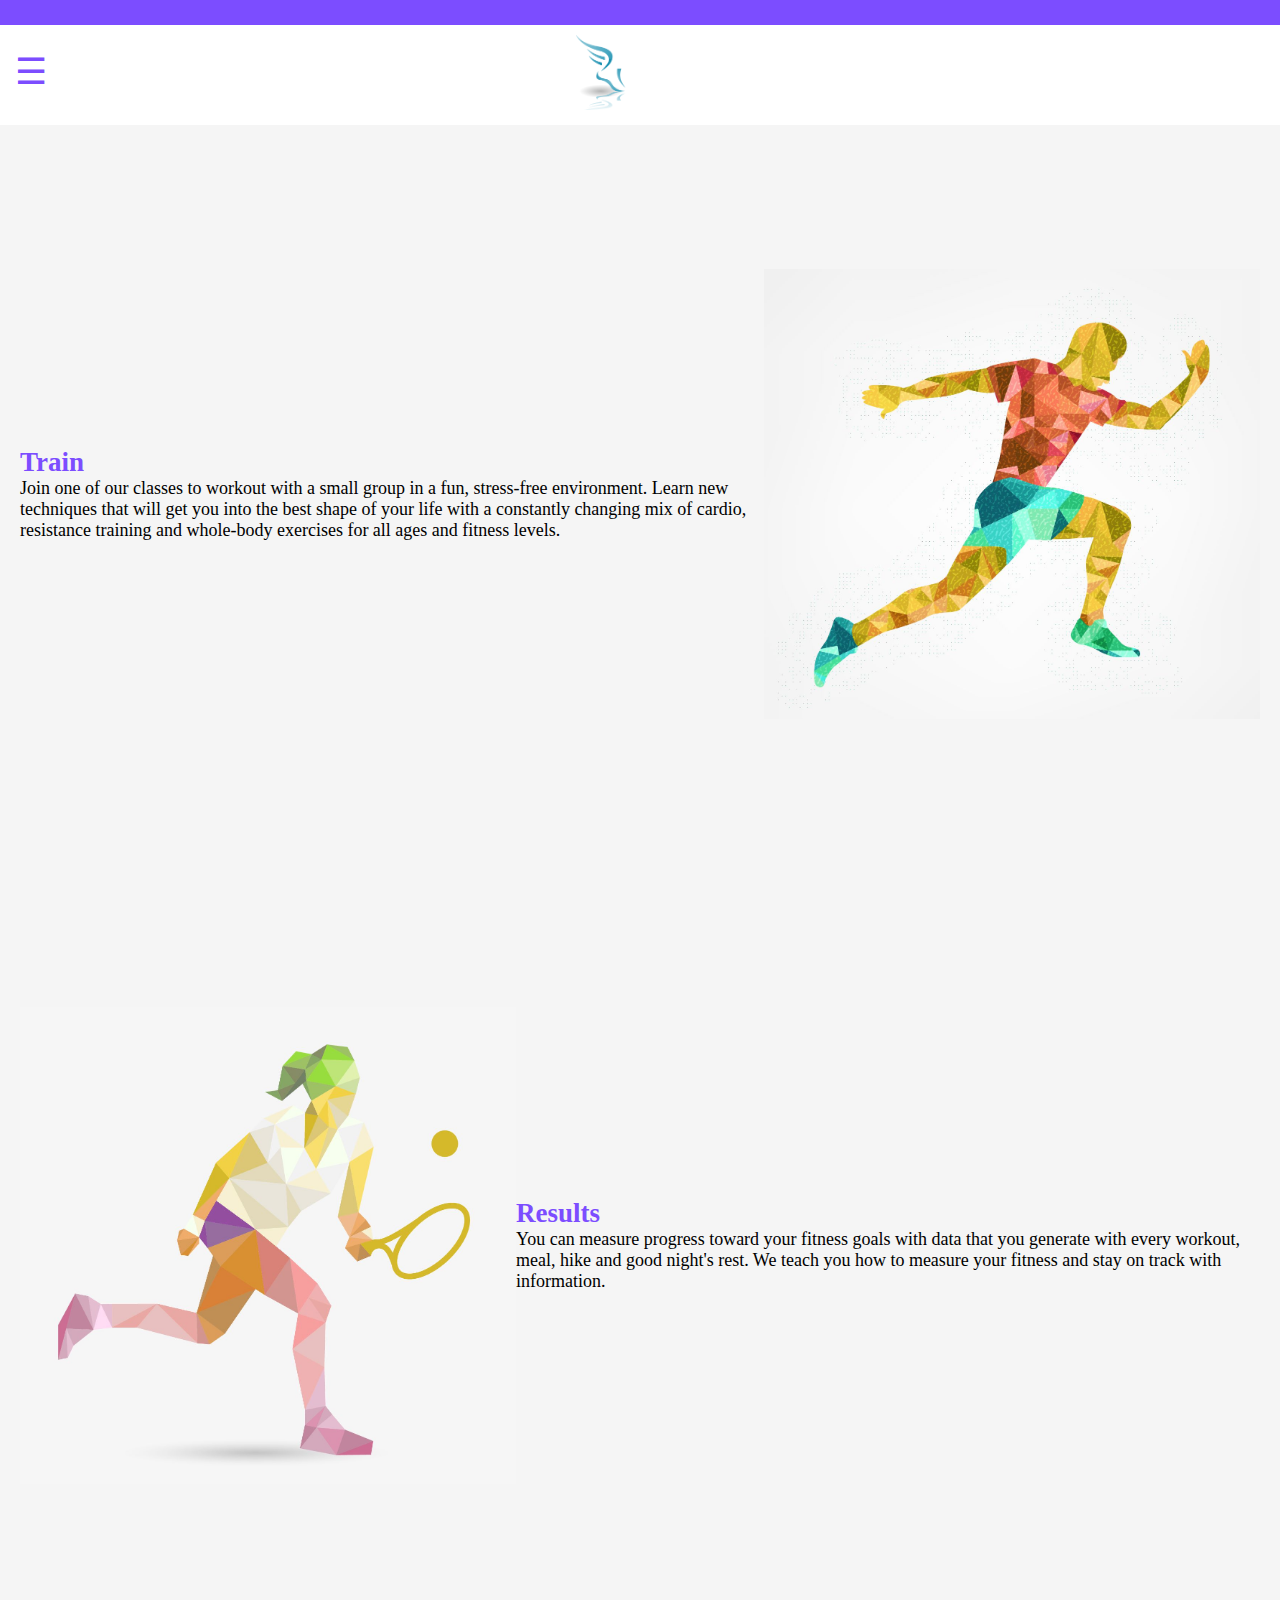
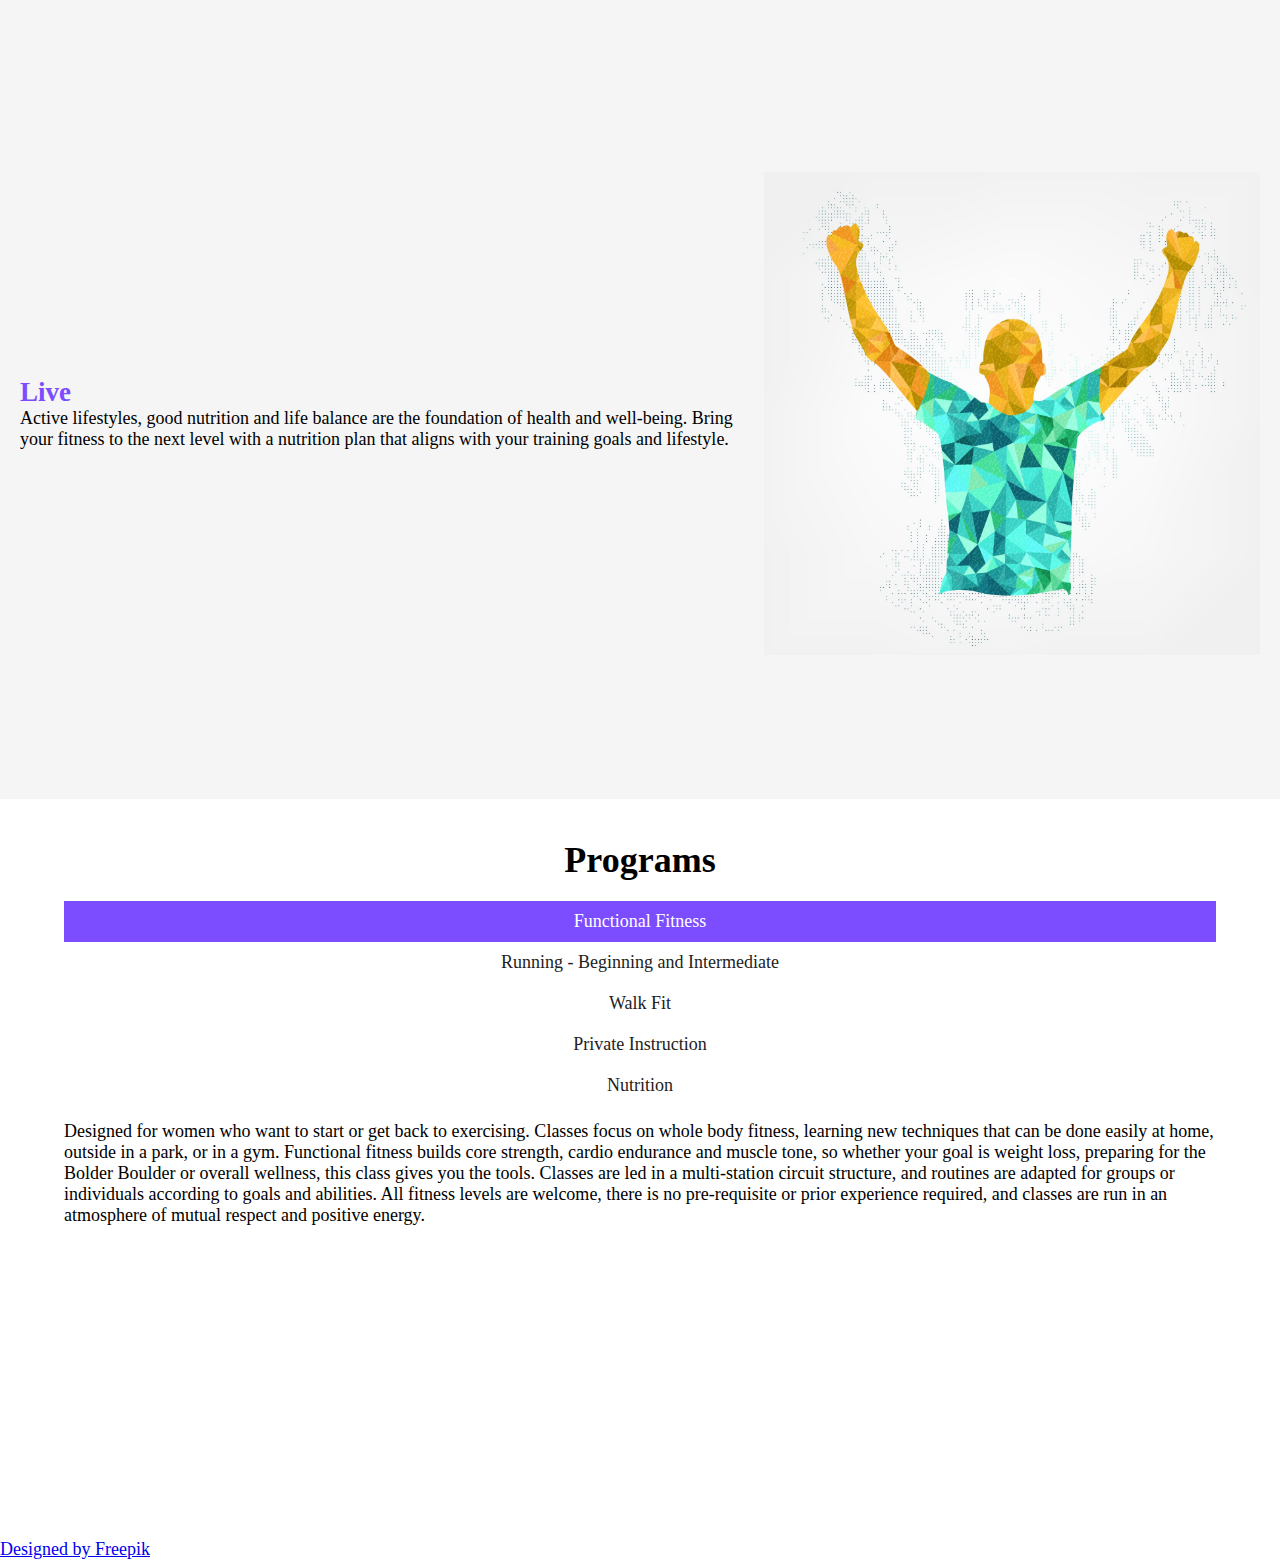
==== commit 66810995: "adding lots of stuff" ====
--- a/index.html
+++ b/index.html
@@ -17,23 +17,25 @@
 
 
 	<header>
-		<h2 class="menu-title">MENU</h2>
+		<div class="hdr-stripe"></div>
 	  <button class="hamburger">&#9776;</button>
 	  <button class="cross">&#735;</button>
+		<div class="hdr-mini-logo-wrapper">
+			<img class="hdr-mini-logo" src="images/main-logo-no-txt.png" alt="">
+		</div>
 	</header>
 
 	<div class="menu">
 	  <ul>
-	    <a class="js-menu-link" href="#call-to-action"><li>About</li></a>
-	    <a class="js-menu-link" href="#programs-wrapper"><li>Programs</li></a>
-	    <a class="js-menu-link" href="#schedule-wrapper"><li>Schedule</li></a>
-	    <a class="js-menu-link" href="#contact-wrapper"><li>Contact Us</li></a>
+			<a class="js-menu-link" href="#jsfirst-section"><li>Programs</li></a>
+	    <a class="js-menu-link" href="schedule.html"><li>Schedule</li></a>
+	    <a class="js-menu-link" href="contact.html"><li>Contact Us</li></a>
 	  </ul>
 	</div>
 
-	<div class="logo-wrapper">
+	<!-- <div class="logo-wrapper">
 		<img src="images/main-logo.png" alt="live with purpose fitness logo" class="logo-img">
-	</div>
+	</div> -->
 
 
 
@@ -44,7 +46,7 @@
 	<!-- CALL TO ACTION -->
 	<!--                -->
 
-	<div class="call-to-action-content-wrapper" id="call-to-action">
+	<div id="#jsfirst-section">
 		<div class="call-to-action-wrapper">
 			<div class="call-to-action_section-wrapper flex-float-right">
 				<div class="call-to-action_content-wrapper">
@@ -77,7 +79,7 @@
 		<!--                      -->
 		<!-- PROGRAM DESCRIPTIONS -->
 		<!--                      -->
-		<div class="programs-wrapper" id="programs-wrapper">
+		<div class="programs-wrapper" id="jsfirst-section">
 			<h1 class="tab-container-hdr">Programs</h1>
 			<div class="tab-container">
 
@@ -117,108 +119,6 @@
 
 
 
-
-		<!--                 -->
-		<!-- GOOGLE CALENDAR -->
-		<!--                 -->
-
-		<div class="schedule-wrapper" id="schedule-wrapper">
-			<div class="gcal">
-				<iframe src="https://www.google.com/calendar/embed?showNav=0&amp;showPrint=0&amp;height=600&amp;wkst=1&amp;bgcolor=%23ffffff&amp;src=ojru3b0qiuaqg6bckt0li6a1ng%40group.calendar.google.com&amp;color=%2342104A&amp;ctz=America%2FNew_York" style=" border-width:0 "
-									width="100%" height="400px"></iframe>
-			</div>
-
-
-
-
-
-				<!--               -->
-				<!-- PAYPAL BUTTON -->
-				<!--               -->
-
-				<div class="paypal">
-					<h3 class="paypal-btn-hdr">Personal Training</h3>
-
-					<div class="paypal-choice-wrapper">
-						<form action="https://www.paypal.com/cgi-bin/webscr" method="post" target="_top">
-							<input type="hidden" name="cmd" value="_s-xclick">
-							<input type="hidden" name="hosted_button_id" value="YKJKQMB5EEYSU">
-							<table>
-								<tbody>
-									<tr>
-										<td>
-											<input type="hidden" name="on0" value="Sessions">
-										</td>
-									</tr>
-									<tr>
-										<td>
-											<select name="os0">
-												<option value="1 Session">1 Session $40.00 USD</option>
-												<option value="4 Sessions">4 Sessions $145.00 USD</option>
-												<option value="6 Sessions">6 Sessions $198.00 USD</option>
-												<option value="10 Sessions">10 Sessions $300.00 USD</option>
-											</select>
-										</td>
-									</tr>
-								</tbody>
-							</table>
-							<input type="hidden" name="currency_code" value="USD">
-							<input type="submit" value="Buy Now" name="submit" title="PayPal - The safer, easier way to pay online!" class="paypalbutton">
-							<img alt="" border="0" src="https://www.paypalobjects.com/en_US/i/scr/pixel.gif" width="1" height="1">
-						</form>
-					</div>
-
-					<h3 class="paypal-btn-hdr">Group Classes</h3>
-					<div class="paypal-choice-wrapper">
-						<form action="https://www.paypal.com/cgi-bin/webscr" method="post" target="_top">
-							<input type="hidden" name="cmd" value="_s-xclick">
-							<input type="hidden" name="hosted_button_id" value="GPNAJPXUS7Q98">
-							<table>
-								<tbody>
-									<tr>
-										<td>
-											<input type="hidden" name="on0" value="Classes">
-										</td>
-									</tr>
-									<tr>
-										<td>
-											<select name="os0">
-												<option value="Drop in Class">Drop in Class $12.00 USD</option>
-												<option value="4 Session Class">4 Session Class $40.00 USD</option>
-												<option value="6 Session Class">6 Session Class $48.00 USD</option>
-												<option value="Monthly Unlimited">Monthly Unlimited $75.00 USD</option>
-											</select>
-										</td>
-									</tr>
-								</tbody>
-							</table>
-							<input type="hidden" name="currency_code" value="USD">
-							<input type="submit" value="Buy Now" name="submit" title="PayPal - The safer, easier way to pay online!" class="paypalbutton">
-							<img alt="" border="0" src="https://www.paypalobjects.com/en_US/i/scr/pixel.gif" width="1" height="1">
-						</form>
-					</div>
-				</div>
-			</div>
-		</div>
-	</div>
-
-
-
-
-	<!--             -->
-	<!-- INSTRUCTORS -->
-	<!--             -->
-
-	<div class="contact-wrapper" id="contact-wrapper">
-		<h2>Kelli Fox</h2>
-		<img src="images/main-bio.png" alt="">
-		<p>Kelli Fox is an NASM-Certified Personal Trainer who has helped clients set and reach fitness goals for over 15 years. She brings extensive practical experience as a runner, cross-fitter, life coach and nutrition enthusiast. She founded Live with Purpose
-			Fitness Training to make exercise accessible and empowering, for long-term benefits. Kelli is a Boulder native, a life-long athlete, mother of two and dog lover. She believes that everyone can become more active and fit at any age. She is committed
-			to finding a form of exercise that works for each individual.</p>
-	</div>
-
-
-
 <div class="footer-wrapper">
 	<a href='http://www.freepik.com/free-vector/happy-polygonal-man-raising-hands_715894.htm'>Designed by Freepik</a>
 </div>
--- a/styles/main.css
+++ b/styles/main.css
@@ -23,19 +23,33 @@
 
 /*  Header and Navigation  */
 header {
-  background-color: #2895A8;
-}
-.menu-title {
-  float: right;
-  color: white;
-  margin-right: 60px;
+  background-color: white;
+  width: 100%;
+  height: 125px;
+  line-height: 50px;
+}
+.hdr-stripe {
+  height: 25px;
+  background: #7C4DFF;
+}
+.hdr-mini-logo-wrapper {
+  position: absolute;
+  top: 35px;
+  width: 10%;
+  left: 45%;
+  height: 75px;
+}
+.hdr-mini-logo-wrapper img {
+  height: 100%;
 }
 .logo-wrapper {
   width: 100%;
-  border-bottom: 2px solid #2895A8;
   background-image: url(../images/main-banner.jpg);
   background-size: 100%;
   background-repeat: no-repeat;
+  -webkit-box-shadow: 0px 10px 24px -1px rgba(163,163,163,1);
+  -moz-box-shadow: 0px 10px 24px -1px rgba(163,163,163,1);
+  box-shadow: 0px 10px 24px -1px rgba(163,163,163,1);
 }
 .logo-img {
   width: 40%;
@@ -44,26 +58,17 @@
 /*  class syntax : hdr-nv  */
 
 
+
 /*Slideout Menu*/
-
-header {
-  width: 100%;
-  height: 50px;
-  line-height: 50px;
-  border-bottom: 2px solid #2895A8;
-}
-
 .hamburger {
   background: none;
   position: absolute;
-  top: 0;
-  right: 0;
+  top: 50px;
   line-height: 45px;
   padding: 0px 15px 0px 15px;
-  color: white;
+  color: #7C4DFF;
   border: 0;
   font-size: 2em;
-  font-weight: bold;
   cursor: pointer;
   outline: none;
   z-index: 1000;
@@ -71,14 +76,12 @@
 .cross {
   background: none;
   position: absolute;
-  top: 0px;
-  right: 0;
+  top: 50px;
   padding: 22px 15px 0px 15px;
-  color: white;
+  color: #7C4DFF;
   border: 0;
   font-size: 5em;
   line-height: 65px;
-  font-weight: bold;
   cursor: pointer;
   outline: none;
   z-index: 1000;
@@ -91,7 +94,6 @@
   background: white;
   position: absolute;
   text-align: center;
-  border-bottom: 2px solid #2895A8;
 }
 .menu ul {
   margin: 0;
@@ -107,7 +109,7 @@
 .menu li:hover {
   display: block;
   padding: 15px 0 15px 0;
-  background: #2895A8;
+  background: #7C4DFF;
   color: white;
 }
 .menu ul li a {
@@ -127,32 +129,38 @@
 
 
 
-.call-to-action-content-wrapper {
-  background-color: #f5f5f5;
-  padding: 10px 0 10px;
-}
 .call-to-action-hdr {
   font-family: "Cabin Bold";
   font-size: 1.5em;
-  margin: 20px 0 10px 10px;
-}
-.call-to-action-txt{
-  margin: 0 10px 0;
+  color: #7C4DFF;
 }
 .call-to-action_img {
   width: 40%;
   height: 40%;
-  margin: 30px 0 0;
+  display: flex;
+  margin: 10% 0;
 }
 .call-to-action_section-wrapper {
   display: flex;
-  background-color: F5F5F5;
+  background-color: #F5F5F5;
+  padding: 20px;
+}
+.call-to-action_section-wrapper:last-child {
+  margin-bottom: 0;
+}
+.call-to-action_content-wrapper {
+  justify-content: center;
+  flex-direction: column;
+  display: flex;
 }
 .flex-float-left {
   flex-direction: row-reverse;
 }
 .flex-float-right {
   flex-direction: row;
+}
+.programs-wrapper {
+  height: 700px;
 }
 
 
@@ -190,11 +198,11 @@
   cursor: pointer;
 }
 ul.tabs li:hover{
-  background: #2895A8;
+  background: #7C4DFF;
   color: white;
 }
 ul.tabs li.current {
-  background: #2895A8;
+  background: #7C4DFF;
   color: white;
 }
 .tab-content {
@@ -207,6 +215,35 @@
 .gcal {
   margin: 5%;
 }
+.contact-us-hdr {
+  text-align: center;
+  font-family: "Cabin Bold";
+  margin: 20px;
+}
+.contact-us-text {
+  padding: 0 5% 0;
+}
+.contact-form {
+  display: flex;
+  width: 100%;
+}
+.single-line-form,
+.form-submit,
+.multi-line-form {
+  margin: 10px 5% 0 5%;
+  padding: 3px;
+}
+.single-line-form,
+.multi-line-form {
+  border: 1px solid black;
+  width: 90%;
+}
+.multi-line-form {
+  height: 100px;
+}
+.form-submit {
+  width: 25%;
+}
 
 
 
@@ -215,6 +252,9 @@
 /*----------------------*/
 /*    PAYPAL Wrapper    */
 /*----------------------*/
+.paypal-hdr-section {
+  padding: 20px;
+}
 .paypal {
   padding: 0px;
   width: 100%;
@@ -233,9 +273,38 @@
 }
 .paypalbutton {
   background: white;
-  border: 2px solid #2895A8;
+  border: 2px solid #7C4DFF;
   color: black;
   font-family: "Cabin Bold";
   border-radius: 3px;
   margin: 10px 0 40px;
 }
+
+
+
+
+/*-----------------------*/
+/*      Instructors      */
+/*-----------------------*/
+.instructor-hdr {
+  text-align: center;
+  color: black;
+  font-family: "Cabin Bold";
+  font-size: 2em;
+}
+.instructor_img {
+  width: 300px;
+  height: auto;
+}
+.instructor_img-wrapper {
+  border: 2px solid #7C4DFF;
+  border-radius: 150px;
+  height: 300px;
+  width: 300px;
+  overflow: hidden;
+  margin: 20px auto;
+}
+.contact-wrapper {
+  margin: 20px;
+
+}
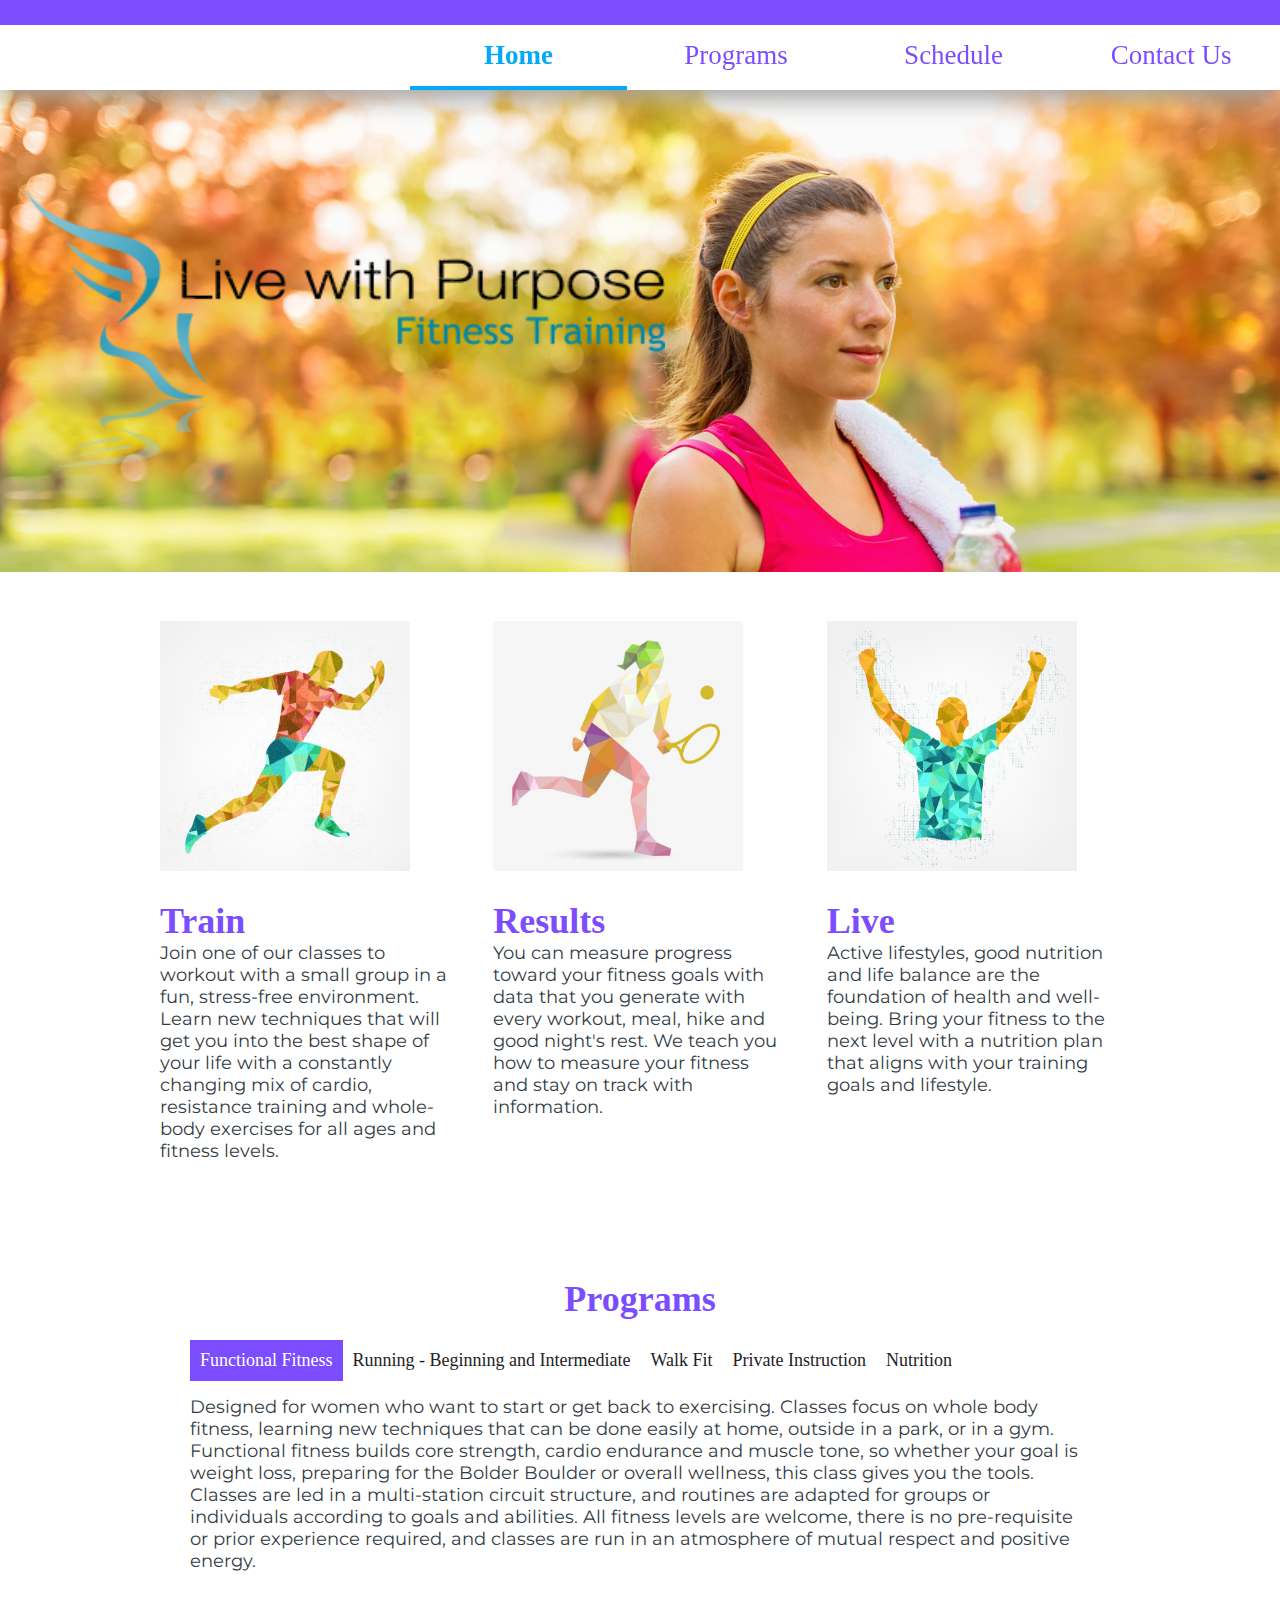
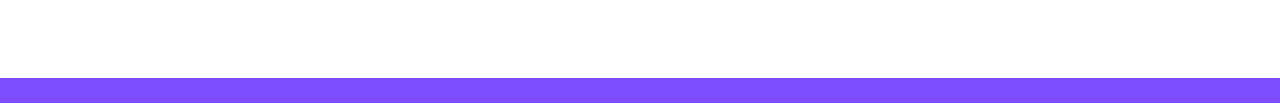
==== commit 5e891d90: "adding mobile responsive css" ====
--- a/index.html
+++ b/index.html
@@ -3,10 +3,13 @@
 
 <head>
 	<meta charset="UTF-8" name="description" content="Live with Purpose Fitness Training is personal training services based in Louisville Colorado. Train. Results. Live.">
+	<meta name="viewport" content="width=device-width, initial-scale=1, maximum-scale=1, user-scalable=0">
 	<title>Live with Purpose Fitness | Personal Training in Louisville Colorado</title>
 	<link rel="shortcut icon" type="image/png" href="images/favicon.png" />
+	<link href="https://fonts.googleapis.com/css?family=Montserrat" rel="stylesheet">
 	<link rel="stylesheet" href="styles/normalize.css">
 	<link rel="stylesheet" href="styles/main.css">
+
 </head>
 
 <body>
@@ -19,7 +22,7 @@
 	<header>
 		<div class="hdr-stripe"></div>
 	  <button class="hamburger">&#9776;</button>
-	  <button class="cross">&#735;</button>
+  	<button class="cross">&#735;</button>
 		<div class="hdr-mini-logo-wrapper">
 			<img class="hdr-mini-logo" src="images/main-logo-no-txt.png" alt="">
 		</div>
@@ -33,9 +36,17 @@
 	  </ul>
 	</div>
 
-	<!-- <div class="logo-wrapper">
+	<div class="menu-desktop">
+		<div class="hdr-stripe"></div>
+		<a class="menu-desktop-link" href="contact.html"><li>Contact Us</li></a>
+		<a class="menu-desktop-link" href="schedule.html"><li>Schedule</li></a>
+		<a class="menu-desktop-link" href="#jsfirst-section"><li>Programs</li></a>
+		<a class="menu-desktop-link active-menu-desktop" href="#"><li>Home</li></a>
+	</div>
+
+	<div class="logo-wrapper">
 		<img src="images/main-logo.png" alt="live with purpose fitness logo" class="logo-img">
-	</div> -->
+	</div>
 
 
 
@@ -49,38 +60,42 @@
 	<div id="#jsfirst-section">
 		<div class="call-to-action-wrapper">
 			<div class="call-to-action_section-wrapper flex-float-right">
+				<img src="images/manrunning.jpg" alt="man running" class="call-to-action_img">
 				<div class="call-to-action_content-wrapper">
-					<h1 class="call-to-action-hdr">Train</h1>
+					<h1 class="section-hdr">Train</h1>
 					<p class="call-to-action-txt">Join one of our classes to workout with a small group in a fun, stress-free environment. Learn new techniques that will get you into the best shape of your life with a constantly changing mix of cardio, resistance training and whole-body exercises for all ages and fitness levels.</p>
 				</div>
-				<img src="images/manrunning.jpg" alt="man running" class="call-to-action_img">
 			</div>
 
 			<div class="call-to-action_section-wrapper flex-float-left">
+				<img src="images/womantennis.jpg" alt="woman playing tennis" class="call-to-action_img">
 				<div class="call-to-action_content-wrapper">
-					<h1 class="call-to-action-hdr">Results</h1>
+					<h1 class="section-hdr">Results</h1>
 					<p class="call-to-action-txt">You can measure progress toward your fitness goals with data that you generate with every workout, meal, hike and good night's rest. We teach you how to measure your fitness and stay on track with information.</p>
 				</div>
-				<img src="images/womantennis.jpg" alt="woman playing tennis" class="call-to-action_img">
 			</div>
 
 			<div class="call-to-action_section-wrapper flex-float-right">
+				<img src="images/manarmsup.jpg" alt="man raising his arms" class="call-to-action_img">
 				<div class="call-to-action_content-wrapper">
-					<h1 class="call-to-action-hdr">Live</h1>
+					<h1 class="section-hdr">Live</h1>
 					<p class="call-to-action-txt">Active lifestyles, good nutrition and life balance are the foundation of health and well-being. Bring your fitness to the next level with a nutrition plan that aligns with your training goals and lifestyle.</p>
 				</div>
-				<img src="images/manarmsup.jpg" alt="man raising his arms" class="call-to-action_img">
 			</div>
 		</div>
 	</div>
-
+<div id="jsfirst-section">
+	<br/>
+	<br/>
+	<br/>
+</div>
 
 
 		<!--                      -->
 		<!-- PROGRAM DESCRIPTIONS -->
 		<!--                      -->
-		<div class="programs-wrapper" id="jsfirst-section">
-			<h1 class="tab-container-hdr">Programs</h1>
+		<div class="programs-wrapper">
+			<h1 class="section-hdr tabbed-section-hdr">Programs</h1>
 			<div class="tab-container">
 
 				<ul class="tabs">
@@ -120,7 +135,6 @@
 
 
 <div class="footer-wrapper">
-	<a href='http://www.freepik.com/free-vector/happy-polygonal-man-raising-hands_715894.htm'>Designed by Freepik</a>
 </div>
 
 
--- a/styles/main.css
+++ b/styles/main.css
@@ -17,8 +17,9 @@
     url("type/Cabin-Bold.otf") format("opentype"),
   }
 body {
-  font-family: "GT Thin";
   font-size: 18px;
+  font-family: 'Montserrat', sans-serif;
+  color: #333B44;
 }
 
 /*  Header and Navigation  */
@@ -28,6 +29,7 @@
   height: 125px;
   line-height: 50px;
 }
+.footer-wrapper,
 .hdr-stripe {
   height: 25px;
   background: #7C4DFF;
@@ -43,19 +45,16 @@
   height: 100%;
 }
 .logo-wrapper {
+  display: none;
   width: 100%;
   background-image: url(../images/main-banner.jpg);
   background-size: 100%;
   background-repeat: no-repeat;
-  -webkit-box-shadow: 0px 10px 24px -1px rgba(163,163,163,1);
-  -moz-box-shadow: 0px 10px 24px -1px rgba(163,163,163,1);
-  box-shadow: 0px 10px 24px -1px rgba(163,163,163,1);
 }
 .logo-img {
   width: 40%;
   margin: 50px 0 50px 25px;
 }
-/*  class syntax : hdr-nv  */
 
 
 
@@ -125,10 +124,17 @@
   text-decoration: none;
   color: red;
 }
-
-
-
-
+.menu-desktop {
+  display: none;
+}
+
+
+
+.section-hdr {
+  font-family: "Cabin Bold";
+  font-size: 1.5em;
+  color: #7C4DFF;
+}
 .call-to-action-hdr {
   font-family: "Cabin Bold";
   font-size: 1.5em;
@@ -142,7 +148,6 @@
 }
 .call-to-action_section-wrapper {
   display: flex;
-  background-color: #F5F5F5;
   padding: 20px;
 }
 .call-to-action_section-wrapper:last-child {
@@ -182,6 +187,10 @@
   text-align: center;
   margin: 40px 0 20px;
 }
+.tabbed-section-hdr {
+  text-align: center;
+  margin: 30px 0 20px;
+}
 .tab-hdr {
   font-family: "Cabin Bold";
 }
@@ -215,17 +224,13 @@
 .gcal {
   margin: 5%;
 }
-.contact-us-hdr {
-  text-align: center;
-  font-family: "Cabin Bold";
-  margin: 20px;
-}
-.contact-us-text {
-  padding: 0 5% 0;
+.contact-wrapper {
+  margin: 5%;
 }
 .contact-form {
   display: flex;
   width: 100%;
+  margin: 0 0 10%;
 }
 .single-line-form,
 .form-submit,
@@ -304,7 +309,121 @@
   overflow: hidden;
   margin: 20px auto;
 }
-.contact-wrapper {
-  margin: 20px;
-
-}
+
+
+
+
+
+/*-------------------------*/
+/*      media queries      */
+/*-------------------------*/
+
+@media screen
+  and (min-width: 768px)
+  and (max-width: 5000px)
+  and (-webkit-min-device-pixel-ratio: 1) {
+    .hdr-mini-logo-wrapper {
+      display: none;
+    }
+    .hdr-mini-logo-wrapper img {
+      height: 100%;
+    }
+    .logo-wrapper {
+      margin-top: 90px;
+      display: block;
+      width: 100%;
+      background-image: url(../images/main-banner.jpg);
+      background-size: 100%;
+      background-repeat: no-repeat;
+    }
+    .logo-img {
+      width: 50%;
+      margin: 100px 0 100px 25px;
+    }
+    .menu-desktop {
+      top: 0;
+      border-top: 25px solid #7C4DFF;
+      display: flex;
+      flex-direction: row-reverse;
+      width: 100%;
+      position: fixed;
+      background-color: white;
+      -webkit-box-shadow: 0px 10px 24px -1px rgba(163,163,163,1);
+      -moz-box-shadow: 0px 10px 24px -1px rgba(163,163,163,1);
+      box-shadow: 0px 10px 24px -1px rgba(163,163,163,1);
+    }
+    .menu-desktop-link {
+      width: 17%;
+      text-align: center;
+      list-style: none;
+      padding: 15px 0;
+      color: #7C4DFF;
+      text-decoration: none;
+      font-family: "Cabin Bold";
+      font-size: 1.5em;
+    }
+    .menu-desktop-link:hover,
+    .active-menu-desktop {
+      color: #03A9F4;
+      font-weight: bold;
+      border-bottom: 4px solid #03A9F4;
+    }
+    header {
+      display: none;
+    }
+    .section-hdr {
+      font-size: 2em;
+    }
+    .programs-wrapper,
+    .schedule-wrapper {
+      max-width: 1000px;
+      margin: auto;
+    }
+    .contact-wrapper {
+      display: flex;
+      max-width: 1200px;
+      margin: auto;
+    }
+    .contact-section {
+      width: 50%;
+      padding: 50px;
+    }
+    .gcal iframe {
+      height: 600px;
+    }
+
+
+    .call-to-action-wrapper {
+      display: flex;
+      flex-direction: row;
+      max-width: 1000px;
+      margin: auto;
+    }
+    .call-to-action_img {
+      height: 250px;
+      width: 250px;
+    }
+    .call-to-action_section-wrapper {
+      display: block;
+      width: 33%;
+    }
+    .call-to-action_content-wrapper {
+      justify-content: center;
+      flex-direction: column;
+      display: flex;
+    }
+    .flex-float-left {
+      flex-direction: row-reverse;
+    }
+    .flex-float-right {
+      flex-direction: row;
+    }
+    .tabs {
+      display: flex;
+      flex-direction: row;
+      align-content: center;
+    }
+    .programs-wrapper {
+      height: 400px;
+    }
+}
